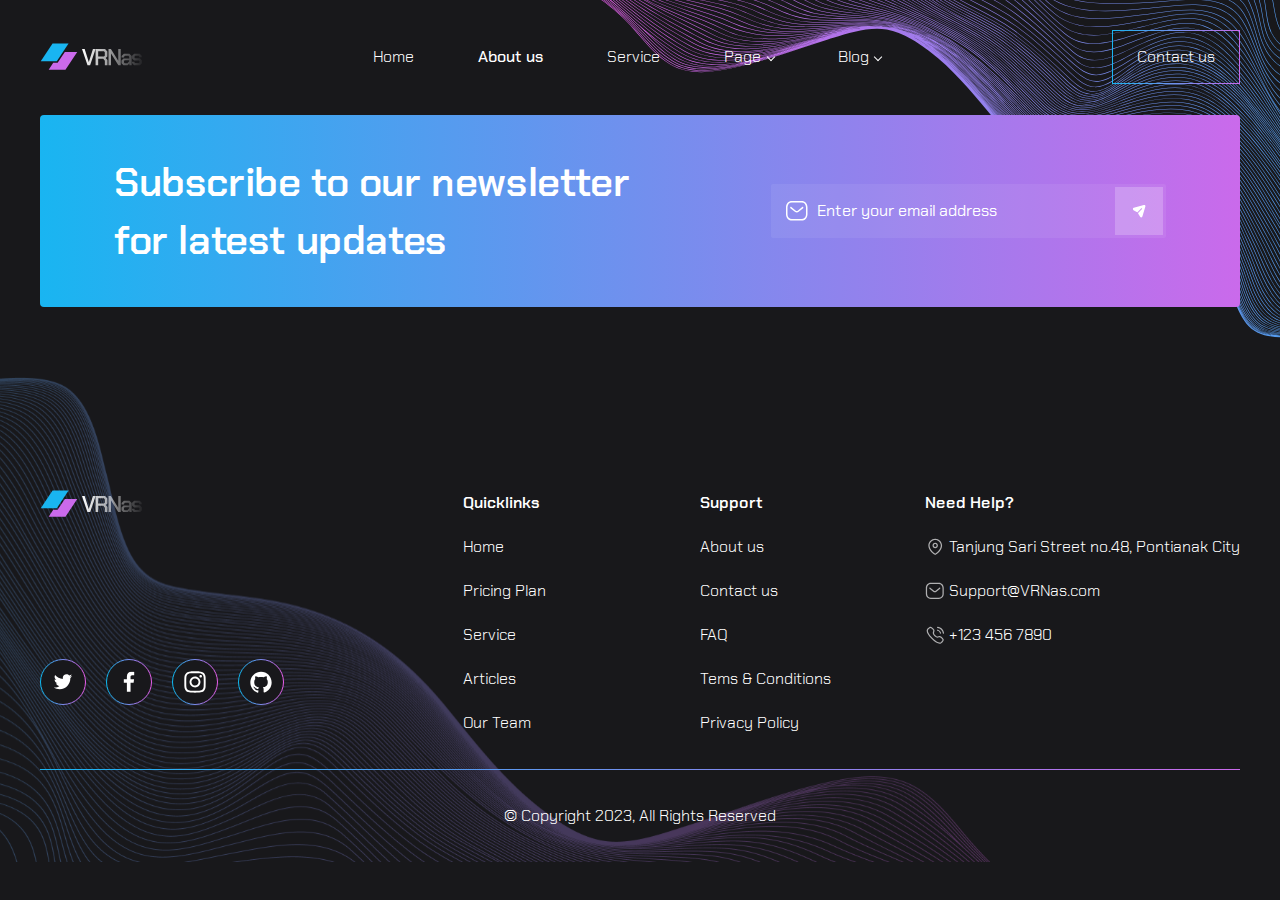
==== about.html @ c892d9ae "first commit" ====
<!DOCTYPE html>
<html>
<head>
    <meta charset="UTF-8">
    <meta name="viewport" content="width=device-width, initial-scale=1.0, maximum-scale=1.0, user-scalable=0">
    <meta name="robots" content="none">
    <meta name="Author" content="somePers">
    <link rel="stylesheet" href="css/about.css">
    <title>About us</title>
</head>
<body>
    <div class="_wrapper">
        <header class="header">
            <div class="header__corner-decor">
                <img src="img/decorations/corner_header.svg" alt="decor">
            </div>
            <div class="_container">
                <a class="header__logo logo" href="index.html">
                    <div class="logo__icon">
                        <svg width="38" height="30" viewBox="0 0 38 30" fill="none" xmlns="http://www.w3.org/2000/svg">
                            <path d="M12.5394 1.53809H28.5614L16.782 19.2095H0.76001L12.5394 1.53809Z" fill="#19B5F1" />
                            <path d="M13.241 20.8474L8.67859 27.692H25.4606L37.24 10.0205H24.8538L17.6369 20.8474H13.241Z" fill="#CA6AEB" />
                        </svg>
                    </div>
                    <div class="logo__title">
                        <svg width="59" height="16" viewBox="0 0 59 16" fill="none" xmlns="http://www.w3.org/2000/svg">
                            <path d="M0 0H2.62375L6.66869 12.8457H6.71242L10.7574 0H13.3811L7.9587 16H5.42241L0 0Z" fill="url(#paint0_linear_21_12729)" />
                            <path d="M25.0044 10.8343V16H22.4681V11.4743L20.8938 9.66857H15.9087V16H13.3724V0H22.6867L24.9169 2.35429V7.26857L23.3208 8.93714L25.0044 10.8343ZM15.9087 7.47429H21.5498L22.4243 6.56V3.15429L21.5498 2.24H15.9087V7.47429Z" fill="url(#paint1_linear_21_12729)" />
                            <path d="M26.0974 0H28.4151L35.6304 11.6343H35.6741V0H38.1011V16H35.7834L28.5681 4.38857H28.5244V16H26.0974V0Z" fill="url(#paint2_linear_21_12729)" />
                            <path d="M38.8762 13.9657V11.2686L40.8222 9.25714H46.4414V7.56571L45.6324 6.72H42.1996L41.3906 7.56571V8.29714H38.9637V6.97143L41.1939 4.61714H46.6381L48.8683 6.97143V16H46.6163V14.24L44.8671 16H40.8222L38.8762 13.9657ZM44.6266 13.9657L46.4414 12.1371V11.1771H42.0029L41.3032 11.8857V13.28L41.9591 13.9657H44.6266Z" fill="url(#paint3_linear_21_12729)" />
                            <path d="M49.2047 13.8743V12.48H51.6316V13.2114L52.2438 13.8743H55.9608L56.573 13.2114V11.9771L55.939 11.3143H51.2381L49.2921 9.25714V6.69714L51.2818 4.61714H56.7698L58.7813 6.74286V8.13714H56.3544V7.40571L55.7422 6.74286H52.3313L51.7191 7.40571V8.54857L52.3532 9.21143H57.0322L59 11.2914V13.92L57.0103 16H51.2162L49.2047 13.8743Z" fill="url(#paint4_linear_21_12729)" />
                            <defs>
                              <linearGradient id="paint0_linear_21_12729" x1="-6.82717e-07" y1="6.50001" x2="62" y2="13.5" gradientUnits="userSpaceOnUse">
                                <stop stop-color="white" />
                                <stop offset="1" stop-color="white" stop-opacity="0" />
                              </linearGradient>
                              <linearGradient id="paint1_linear_21_12729" x1="-6.82717e-07" y1="6.50001" x2="62" y2="13.5" gradientUnits="userSpaceOnUse">
                                <stop stop-color="white" />
                                <stop offset="1" stop-color="white" stop-opacity="0" />
                              </linearGradient>
                              <linearGradient id="paint2_linear_21_12729" x1="-6.82717e-07" y1="6.50001" x2="62" y2="13.5" gradientUnits="userSpaceOnUse">
                                <stop stop-color="white" />
                                <stop offset="1" stop-color="white" stop-opacity="0" />
                              </linearGradient>
                              <linearGradient id="paint3_linear_21_12729" x1="-6.82717e-07" y1="6.50001" x2="62" y2="13.5" gradientUnits="userSpaceOnUse">
                                <stop stop-color="white" />
                                <stop offset="1" stop-color="white" stop-opacity="0" />
                              </linearGradient>
                              <linearGradient id="paint4_linear_21_12729" x1="-6.82717e-07" y1="6.50001" x2="62" y2="13.5" gradientUnits="userSpaceOnUse">
                                <stop stop-color="white" />
                                <stop offset="1" stop-color="white" stop-opacity="0" />
                              </linearGradient>
                            </defs>
                        </svg>
                    </div>
                </a>
                <nav class="header__menu" data-menu="main">
                    <a class="header__menu-close" href="#" data-close-menu="main"></a>
                    <ul class="header__list">
                        <li class="header__menu-item"><a href="./index.html">Home</a></li>
                        <li class="header__menu-item _selected"><a href="./about.html">About us</a></li>
                        <li class="header__menu-item"><a href="./service.html">Service</a></li>
                        <li class="header__menu-item _has-list">
                            <a href="##" data-open-context="page">Page</a>
                            <ul class="header__second-list" data-context="page">
                                <a class="header__second-close" href="##" data-close-context="page"></a>
                                <li class="header__menu-item"><a href="./pricing_plan.html">Pricing Plan</a></li>
                                <li class="header__menu-item"><a href="./tems_&_conditions.html">Tems & Conditions</a></li>
                                <li class="header__menu-item"><a href="./privacy_policy.html">Privacy Policy</a></li>
                                <li class="header__menu-item"><a href="./faq.html">FAQ</a></li>
                            </ul>
                        </li>
                        <li class="header__menu-item _has-list">
                            <a href="#" data-open-context="blog">Blog</a>
                            <ul class="header__second-list" data-context="blog">
                                <a class="header__second-close" href="#" data-close-context="blog"></a>
                                <li class="header__menu-item"><a href="./articles.html">Articles</a></li>
                                <li class="header__menu-item"><a href="./team.html">Our Team</a></li>
                            </ul>
                        </li>
                        <li class="header__menu-item _contacts"><a href="./contacts.html">Contact us</a></li>
                    </ul>
                </nav>
                <a href="#" class="header__contact-us">Contact us</a>
                <a class="header__burger" href="#" data-open-menu="main">
                    <svg width="16" height="16" viewBox="0 0 16 16" fill="none" xmlns="http://www.w3.org/2000/svg">
                        <path d="M2.66667 4H13.3333V5.33333H2.66667V4ZM5.33333 7.33333H13.3333V8.66667H5.33333V7.33333ZM8.66667 10.6667H13.3333V12H8.66667V10.6667Z" fill="white" />
                    </svg>
                </a>
            </div>
        </header>
        <main class="page">

        </main>
        <footer class="footer">
            <div class="footer__corner-decor">
                <img src="img/decorations/corner_footer.svg" alt="decor">
            </div>
            <div class="_container">
                <article class="footer__banner">
                    <h2 class="footer__banner-title">Subscribe to our newsletter for latest updates</h2>
                    <form action="#" class="footer__banner-subscribing" name="subscribing">
                        <div class="footer__input-wrapper">
                            <div class="footer__input-icon">
                                <svg width="24" height="24" viewBox="0 0 24 24" fill="none" xmlns="http://www.w3.org/2000/svg">
                                    <path fill-rule="evenodd" clip-rule="evenodd" d="M16.6589 2C19.9889 2 22.4999 4.717 22.4999 8.32V15.188C22.4999 17.032 21.8479 18.698 20.6629 19.88C19.5999 20.939 18.2209 21.5 16.6749 21.5H6.82188C5.27888 21.5 3.90088 20.94 2.83688 19.88C1.65188 18.698 0.999878 17.032 0.999878 15.188V8.32C0.999878 4.717 3.51088 2 6.84088 2H16.6589ZM16.6589 3.5H6.84088C4.32588 3.5 2.49988 5.527 2.49988 8.32V15.188C2.49988 16.631 2.99588 17.92 3.89588 18.817C4.67188 19.592 5.68488 20 6.82488 20H16.6589C16.6609 19.998 16.6689 20 16.6749 20C17.8159 20 18.8279 19.592 19.6039 18.817C20.5049 17.92 20.9999 16.631 20.9999 15.188V8.32C20.9999 5.527 19.1739 3.5 16.6589 3.5ZM18.2349 8.1288C18.4959 8.4498 18.4469 8.9218 18.1259 9.1838L13.6819 12.7958C13.1199 13.2418 12.4479 13.4648 11.7769 13.4648C11.1079 13.4648 10.4409 13.2438 9.88288 12.8018L5.39788 9.1858C5.07488 8.9258 5.02488 8.4528 5.28388 8.1308C5.54488 7.8098 6.01688 7.7588 6.33888 8.0178L10.8199 11.6298C11.3829 12.0758 12.1759 12.0758 12.7429 11.6258L17.1789 8.0198C17.5009 7.7568 17.9729 7.8068 18.2349 8.1288Z" fill="white" />
                                </svg>
                            </div>
                            <input type="email" class="footer__input" placeholder="Enter your email address" name="email">
                        </div>
                        <button class="footer__button-submit">
                            <div class="footer__button-icon">
                                <svg width="17" height="17" viewBox="0 0 17 17" fill="none" xmlns="http://www.w3.org/2000/svg">
                                    <path d="M14.9569 2.38799C14.6234 2.04573 14.1299 1.91822 13.6697 2.05244L2.93866 5.17302C2.45313 5.3079 2.10899 5.69512 2.01629 6.18703C1.92158 6.68767 2.25238 7.32319 2.68456 7.58894L6.03993 9.65121C6.38407 9.8626 6.82826 9.80958 7.11304 9.52236L10.9553 5.6562C11.1487 5.45487 11.4688 5.45487 11.6622 5.6562C11.8556 5.85082 11.8556 6.16623 11.6622 6.36756L7.81333 10.2344C7.52788 10.5209 7.47452 10.9672 7.68461 11.3135L9.73478 14.7025C9.97488 15.1052 10.3884 15.3333 10.8419 15.3333C10.8953 15.3333 10.9553 15.3333 11.0086 15.3266C11.5288 15.2595 11.9423 14.9038 12.0957 14.4005L15.277 3.68319C15.4171 3.22685 15.2904 2.73024 14.9569 2.38799Z" fill="white" />
                                </svg>
                            </div>
                        </button>
                    </form>
                </article>
                <div class="footer__base">
                    <nav class="footer__menu">
                        <div class="footer__header">
                            <a class="footer__logo logo" href="index.html">
                                <div class="logo__icon">
                                    <svg width="38" height="30" viewBox="0 0 38 30" fill="none" xmlns="http://www.w3.org/2000/svg">
                                        <path d="M12.5394 1.53809H28.5614L16.782 19.2095H0.76001L12.5394 1.53809Z" fill="#19B5F1" />
                                        <path d="M13.241 20.8474L8.67859 27.692H25.4606L37.24 10.0205H24.8538L17.6369 20.8474H13.241Z" fill="#CA6AEB" />
                                    </svg>
                                </div>
                                <div class="logo__title">
                                    <svg width="59" height="16" viewBox="0 0 59 16" fill="none" xmlns="http://www.w3.org/2000/svg">
                                        <path d="M0 0H2.62375L6.66869 12.8457H6.71242L10.7574 0H13.3811L7.9587 16H5.42241L0 0Z" fill="url(#paint0_linear_21_12729)" />
                                        <path d="M25.0044 10.8343V16H22.4681V11.4743L20.8938 9.66857H15.9087V16H13.3724V0H22.6867L24.9169 2.35429V7.26857L23.3208 8.93714L25.0044 10.8343ZM15.9087 7.47429H21.5498L22.4243 6.56V3.15429L21.5498 2.24H15.9087V7.47429Z" fill="url(#paint1_linear_21_12729)" />
                                        <path d="M26.0974 0H28.4151L35.6304 11.6343H35.6741V0H38.1011V16H35.7834L28.5681 4.38857H28.5244V16H26.0974V0Z" fill="url(#paint2_linear_21_12729)" />
                                        <path d="M38.8762 13.9657V11.2686L40.8222 9.25714H46.4414V7.56571L45.6324 6.72H42.1996L41.3906 7.56571V8.29714H38.9637V6.97143L41.1939 4.61714H46.6381L48.8683 6.97143V16H46.6163V14.24L44.8671 16H40.8222L38.8762 13.9657ZM44.6266 13.9657L46.4414 12.1371V11.1771H42.0029L41.3032 11.8857V13.28L41.9591 13.9657H44.6266Z" fill="url(#paint3_linear_21_12729)" />
                                        <path d="M49.2047 13.8743V12.48H51.6316V13.2114L52.2438 13.8743H55.9608L56.573 13.2114V11.9771L55.939 11.3143H51.2381L49.2921 9.25714V6.69714L51.2818 4.61714H56.7698L58.7813 6.74286V8.13714H56.3544V7.40571L55.7422 6.74286H52.3313L51.7191 7.40571V8.54857L52.3532 9.21143H57.0322L59 11.2914V13.92L57.0103 16H51.2162L49.2047 13.8743Z" fill="url(#paint4_linear_21_12729)" />
                                        <defs>
                                        <linearGradient id="paint0_linear_21_12729" x1="-6.82717e-07" y1="6.50001" x2="62" y2="13.5" gradientUnits="userSpaceOnUse">
                                            <stop stop-color="white" />
                                            <stop offset="1" stop-color="white" stop-opacity="0" />
                                        </linearGradient>
                                        <linearGradient id="paint1_linear_21_12729" x1="-6.82717e-07" y1="6.50001" x2="62" y2="13.5" gradientUnits="userSpaceOnUse">
                                            <stop stop-color="white" />
                                            <stop offset="1" stop-color="white" stop-opacity="0" />
                                        </linearGradient>
                                        <linearGradient id="paint2_linear_21_12729" x1="-6.82717e-07" y1="6.50001" x2="62" y2="13.5" gradientUnits="userSpaceOnUse">
                                            <stop stop-color="white" />
                                            <stop offset="1" stop-color="white" stop-opacity="0" />
                                        </linearGradient>
                                        <linearGradient id="paint3_linear_21_12729" x1="-6.82717e-07" y1="6.50001" x2="62" y2="13.5" gradientUnits="userSpaceOnUse">
                                            <stop stop-color="white" />
                                            <stop offset="1" stop-color="white" stop-opacity="0" />
                                        </linearGradient>
                                        <linearGradient id="paint4_linear_21_12729" x1="-6.82717e-07" y1="6.50001" x2="62" y2="13.5" gradientUnits="userSpaceOnUse">
                                            <stop stop-color="white" />
                                            <stop offset="1" stop-color="white" stop-opacity="0" />
                                        </linearGradient>
                                        </defs>
                                    </svg>
                                </div>
                            </a>
                            <ul class="footer__social-links">
                                <li class="footer__link"><a href="#">
                                    <span class="footer__link-border">
                                        <svg width="46" height="46" viewBox="0 0 46 46" fill="none" xmlns="http://www.w3.org/2000/svg">
                                            <circle cx="23" cy="23" r="22.5" fill="#18181B" stroke="url(#paint0_linear_52_1553)" />
                                            <defs>
                                              <linearGradient id="paint0_linear_52_1553" x1="0" y1="23" x2="46" y2="23" gradientUnits="userSpaceOnUse">
                                                <stop stop-color="#0CBAF1" />
                                                <stop offset="1" stop-color="#E95CE9" />
                                              </linearGradient>
                                            </defs>
                                        </svg>
                                    </span>
                                    <span class="footer__link-icon">
                                        <svg width="20" height="16" viewBox="0 0 20 16" fill="none" xmlns="http://www.w3.org/2000/svg">
                                            <path d="M19.2009 2.04325C18.5125 2.3492 17.7859 2.54042 17.021 2.65515C17.7859 2.19623 18.3978 1.46959 18.6655 0.589974C17.9389 1.01066 17.1357 1.31661 16.2561 1.50783C15.5677 0.781195 14.5734 0.322266 13.5025 0.322266C11.4374 0.322266 9.75462 2.00501 9.75462 4.07019C9.75462 4.37614 9.79287 4.64385 9.86935 4.91156C6.77158 4.75858 3.97976 3.26706 2.1058 0.972415C1.79985 1.54608 1.60863 2.15798 1.60863 2.84638C1.60863 4.14667 2.25878 5.294 3.29137 5.98239C2.67947 5.94415 2.1058 5.79117 1.57039 5.52346V5.56171C1.57039 7.39742 2.87069 8.92719 4.59167 9.27138C4.28572 9.34787 3.94152 9.38611 3.59732 9.38611C3.36786 9.38611 3.10015 9.34787 2.87069 9.30963C3.36786 10.8011 4.74465 11.9102 6.38914 11.9102C5.08884 12.9046 3.48259 13.5165 1.72336 13.5165C1.41741 13.5165 1.11146 13.5165 0.84375 13.4782C2.52649 14.5491 4.47694 15.161 6.61861 15.161C13.5408 15.161 17.327 9.42436 17.327 4.45263C17.327 4.29965 17.327 4.10843 17.327 3.95545C18.0536 3.45828 18.7037 2.80813 19.2009 2.04325Z" fill="white" />
                                        </svg>
                                    </span>
                                </a></li>
                                <li class="footer__link"><a href="#">
                                    <span class="footer__link-border">
                                        <svg width="46" height="46" viewBox="0 0 46 46" fill="none" xmlns="http://www.w3.org/2000/svg">
                                            <circle cx="23" cy="23" r="22.5" fill="#18181B" stroke="url(#paint0_linear_52_1553)" />
                                            <defs>
                                              <linearGradient id="paint0_linear_52_1553" x1="0" y1="23" x2="46" y2="23" gradientUnits="userSpaceOnUse">
                                                <stop stop-color="#0CBAF1" />
                                                <stop offset="1" stop-color="#E95CE9" />
                                              </linearGradient>
                                            </defs>
                                        </svg>
                                    </span>
                                    <span class="footer__link-icon">
                                        <svg width="12" height="21" viewBox="0 0 12 21" fill="none" xmlns="http://www.w3.org/2000/svg">
                                            <path d="M3.88281 20.3571V11.2334H0.8125V7.67773H3.88281V5.05552C3.88281 2.01247 5.7414 0.355469 8.45602 0.355469C9.75634 0.355469 10.8739 0.452281 11.1996 0.495553V3.67572L9.31687 3.67658C7.84051 3.67658 7.55465 4.37812 7.55465 5.40759V7.67773H11.0756L10.6172 11.2334H7.55464V20.3571H3.88281Z" fill="white" />
                                        </svg>
                                    </span>
                                </a></li>
                                <li class="footer__link"><a href="#">
                                    <span class="footer__link-border">
                                        <svg width="46" height="46" viewBox="0 0 46 46" fill="none" xmlns="http://www.w3.org/2000/svg">
                                            <circle cx="23" cy="23" r="22.5" fill="#18181B" stroke="url(#paint0_linear_52_1553)" />
                                            <defs>
                                              <linearGradient id="paint0_linear_52_1553" x1="0" y1="23" x2="46" y2="23" gradientUnits="userSpaceOnUse">
                                                <stop stop-color="#0CBAF1" />
                                                <stop offset="1" stop-color="#E95CE9" />
                                              </linearGradient>
                                            </defs>
                                        </svg>
                                    </span>
                                    <span class="footer__link-icon">
                                        <svg width="24" height="24" viewBox="0 0 24 24" fill="none" xmlns="http://www.w3.org/2000/svg">
                                            <path d="M11.9962 2.87644C14.9677 2.87644 15.3196 2.88757 16.4934 2.94109C17.1992 2.94973 17.8983 3.07933 18.5602 3.32425C19.0403 3.50939 19.4762 3.79299 19.8401 4.15681C20.2039 4.52062 20.4875 4.95659 20.6726 5.43665C20.9175 6.09862 21.0471 6.79769 21.0558 7.50347C21.1088 8.67731 21.1204 9.0292 21.1204 12.0007C21.1204 14.9721 21.1093 15.324 21.0558 16.4978C21.0471 17.2036 20.9175 17.9027 20.6726 18.5647C20.4875 19.0447 20.2039 19.4807 19.8401 19.8445C19.4762 20.2083 19.0403 20.4919 18.5602 20.6771C17.8983 20.922 17.1992 21.0516 16.4934 21.0602C15.3201 21.1132 14.9682 21.1249 11.9962 21.1249C9.02424 21.1249 8.67235 21.1137 7.49903 21.0602C6.79325 21.0516 6.09418 20.922 5.43221 20.6771C4.95216 20.4919 4.51619 20.2083 4.15237 19.8445C3.78855 19.4807 3.50495 19.0447 3.31981 18.5647C3.07489 17.9027 2.94529 17.2036 2.93666 16.4978C2.88366 15.324 2.872 14.9721 2.872 12.0007C2.872 9.0292 2.88313 8.67731 2.93666 7.50347C2.94529 6.79769 3.07489 6.09862 3.31981 5.43665C3.50495 4.95659 3.78855 4.52062 4.15237 4.15681C4.51619 3.79299 4.95216 3.50939 5.43221 3.32425C6.09418 3.07933 6.79325 2.94973 7.49903 2.94109C8.67288 2.8881 9.02477 2.87644 11.9962 2.87644ZM11.9962 0.871094C8.97548 0.871094 8.59497 0.883813 7.40788 0.937868C6.48419 0.95624 5.57031 1.13113 4.70511 1.4551C3.96291 1.73474 3.29066 2.17296 2.73527 2.73918C2.16854 3.29477 1.72995 3.9674 1.45014 4.71008C1.12617 5.57528 0.951274 6.48916 0.932902 7.41284C0.879906 8.59888 0.867188 8.97939 0.867188 12.0001C0.867188 15.0209 0.879906 15.4014 0.933962 16.5885C0.952334 17.5121 1.12723 18.426 1.4512 19.2912C1.7307 20.0338 2.16892 20.7064 2.73527 21.2621C3.29097 21.8285 3.96359 22.2667 4.70617 22.5462C5.57137 22.8702 6.48525 23.0451 7.40894 23.0634C8.59603 23.1164 8.97495 23.1302 11.9973 23.1302C15.0196 23.1302 15.3985 23.1175 16.5856 23.0634C17.5093 23.0451 18.4232 22.8702 19.2884 22.5462C20.0274 22.2597 20.6986 21.8222 21.2589 21.2615C21.8192 20.7008 22.2563 20.0294 22.5423 19.2902C22.8663 18.425 23.0412 17.5111 23.0595 16.5874C23.1125 15.4014 23.1252 15.0209 23.1252 12.0001C23.1252 8.97939 23.1125 8.59888 23.0585 7.41178C23.0401 6.4881 22.8652 5.57422 22.5412 4.70902C22.2617 3.96644 21.8235 3.29382 21.2572 2.73812C20.7015 2.17177 20.0288 1.73354 19.2863 1.45404C18.4211 1.13007 17.5072 0.95518 16.5835 0.936808C15.3975 0.883813 15.017 0.871094 11.9962 0.871094Z" fill="white" />
                                            <path d="M12.0002 6.28516C10.8699 6.28516 9.76491 6.62034 8.82508 7.24831C7.88525 7.87629 7.15275 8.76885 6.72019 9.81313C6.28763 10.8574 6.17446 12.0065 6.39497 13.1151C6.61549 14.2237 7.15979 15.242 7.95905 16.0413C8.75831 16.8406 9.77663 17.3849 10.8852 17.6054C11.9938 17.8259 13.1429 17.7127 14.1872 17.2802C15.2315 16.8476 16.1241 16.1151 16.752 15.1753C17.38 14.2354 17.7152 13.1305 17.7152 12.0002C17.7152 10.4845 17.1131 9.03082 16.0413 7.95905C14.9695 6.88727 13.5159 6.28516 12.0002 6.28516ZM12.0002 15.7099C11.2665 15.7099 10.5492 15.4923 9.93919 15.0847C9.32914 14.677 8.85366 14.0977 8.57289 13.4198C8.29211 12.742 8.21865 11.9961 8.36178 11.2765C8.50492 10.5568 8.85824 9.89585 9.37704 9.37704C9.89585 8.85823 10.5569 8.50492 11.2765 8.36178C11.9961 8.21864 12.742 8.29211 13.4198 8.57288C14.0977 8.85366 14.677 9.32914 15.0847 9.93919C15.4923 10.5492 15.7099 11.2665 15.7099 12.0002C15.7099 12.984 15.319 13.9276 14.6233 14.6233C13.9276 15.319 12.984 15.7099 12.0002 15.7099Z" fill="white" />
                                            <path d="M17.937 7.39558C18.6746 7.39558 19.2725 6.79766 19.2725 6.06009C19.2725 5.32253 18.6746 4.72461 17.937 4.72461C17.1995 4.72461 16.6016 5.32253 16.6016 6.06009C16.6016 6.79766 17.1995 7.39558 17.937 7.39558Z" fill="white" />
                                        </svg>
                                    </span>
                                </a></li>
                                <li class="footer__link"><a href="#">
                                    <span class="footer__link-border">
                                        <svg width="46" height="46" viewBox="0 0 46 46" fill="none" xmlns="http://www.w3.org/2000/svg">
                                            <circle cx="23" cy="23" r="22.5" fill="#18181B" stroke="url(#paint0_linear_52_1553)" />
                                            <defs>
                                              <linearGradient id="paint0_linear_52_1553" x1="0" y1="23" x2="46" y2="23" gradientUnits="userSpaceOnUse">
                                                <stop stop-color="#0CBAF1" />
                                                <stop offset="1" stop-color="#E95CE9" />
                                              </linearGradient>
                                            </defs>
                                        </svg>
                                    </span>
                                    <span class="footer__link-icon">
                                        <svg width="22" height="22" viewBox="0 0 22 22" fill="none" xmlns="http://www.w3.org/2000/svg">
                                            <path fill-rule="evenodd" clip-rule="evenodd" d="M11.001 0.871094C5.10161 0.871094 0.355469 5.61723 0.355469 11.5166C0.355469 16.2184 3.41606 20.2105 7.62992 21.6299C8.1622 21.7186 8.33962 21.4081 8.33962 21.0976C8.33962 20.8315 8.33962 20.1661 8.33962 19.279C5.36774 19.9444 4.74675 17.8596 4.74675 17.8596C4.25883 16.6176 3.54913 16.3071 3.54913 16.3071C2.57329 15.6418 3.63784 15.6418 3.63784 15.6418C4.7024 15.7305 5.27903 16.7507 5.27903 16.7507C6.21052 18.3919 7.76299 17.904 8.38398 17.6378C8.47269 16.9281 8.73883 16.4846 9.04933 16.2184C6.69844 15.9523 4.21448 15.0208 4.21448 10.94C4.21448 9.78673 4.61368 8.81089 5.32339 8.10119C5.23467 7.83505 4.83547 6.7705 5.4121 5.26238C5.4121 5.26238 6.29923 4.99624 8.33962 6.37129C9.1824 6.14951 10.1139 6.01644 11.001 6.01644C11.8881 6.01644 12.8196 6.14951 13.6624 6.37129C15.7028 4.99624 16.5899 5.26238 16.5899 5.26238C17.1665 6.72614 16.8117 7.7907 16.6786 8.10119C17.344 8.85525 17.7875 9.78673 17.7875 10.94C17.7875 15.0208 15.3036 15.9079 12.9083 16.1741C13.3075 16.4846 13.618 17.1499 13.618 18.1257C13.618 19.5451 13.618 20.6984 13.618 21.0533C13.618 21.3194 13.7955 21.6743 14.3721 21.5855C18.586 20.2105 21.6465 16.2184 21.6465 11.5166C21.6465 5.61723 16.9004 0.871094 11.001 0.871094Z" fill="white" />
                                        </svg>
                                    </span>
                                </a></li>
                            </ul>
                        </div>
                        <div class="footer__menu-column">
                            <p class="footer__menu-name">Quicklinks</p>
                            <ul class="footer__menu-list">
                                <li class="footer__menu-item"><a href="./index.html">Home</a></li>
                                <li class="footer__menu-item"><a href="./pricing_plan.html">Pricing Plan</a></li>
                                <li class="footer__menu-item"><a href="./service.html">Service</a></li>
                                <li class="footer__menu-item"><a href="./articles.html">Articles</a></li>
                                <li class="footer__menu-item"><a href="./team.html">Our Team</a></li>
                            </ul>
                        </div>
                        <div class="footer__menu-column">
                            <p class="footer__menu-name">Support</p>
                            <ul class="footer__menu-list">
                                <li class="footer__menu-item"><a href="./about.html">About us</a></li>
                                <li class="footer__menu-item"><a href="./contacts.html">Contact us</a></li>
                                <li class="footer__menu-item"><a href="./faq.html">FAQ</a></li>
                                <li class="footer__menu-item"><a href="./tems_&_conditions.html">Tems & Conditions</a></li>
                                <li class="footer__menu-item"><a href="./privacy_policy.html">Privacy Policy</a></li>
                            </ul>
                        </div>
                        <div class="footer__menu-column">
                            <p class="footer__menu-name">Need Help?</p>
                            <ul class="footer__menu-list">
                                <li class="footer__menu-item">
                                    <span class="footer__item-icon">
                                        <svg width="20" height="20" viewBox="0 0 20 20" fill="none" xmlns="http://www.w3.org/2000/svg">
                                            <path fill-rule="evenodd" clip-rule="evenodd" d="M10.2079 1.66602C13.9988 1.66602 17.0829 4.77352 17.0829 8.59352C17.0829 13.2893 11.7029 17.916 10.2079 17.916C8.71295 17.916 3.33295 13.2893 3.33295 8.59352C3.33295 4.77352 6.41711 1.66602 10.2079 1.66602ZM10.2079 2.91602C7.10628 2.91602 4.58295 5.46352 4.58295 8.59352C4.58295 12.576 9.26961 16.456 10.2079 16.6627C11.1463 16.4552 15.8329 12.5752 15.8329 8.59352C15.8329 5.46352 13.3096 2.91602 10.2079 2.91602ZM10.2088 5.83268C11.7021 5.83268 12.9171 7.04768 12.9171 8.54185C12.9171 10.0352 11.7021 11.2493 10.2088 11.2493C8.71545 11.2493 7.50045 10.0352 7.50045 8.54185C7.50045 7.04768 8.71545 5.83268 10.2088 5.83268ZM10.2088 7.08268C9.40461 7.08268 8.75045 7.73685 8.75045 8.54185C8.75045 9.34602 9.40461 9.99935 10.2088 9.99935C11.0129 9.99935 11.6671 9.34602 11.6671 8.54185C11.6671 7.73685 11.0129 7.08268 10.2088 7.08268Z" fill="#B0B0B2" />
                                        </svg>
                                    </span>
                                    <a href="#">Tanjung Sari Street no.48, Pontianak City</a>
                                </li>
                                <li class="footer__menu-item">
                                    <span class="footer__item-icon">
                                        <svg width="20" height="20" viewBox="0 0 20 20" fill="none" xmlns="http://www.w3.org/2000/svg">
                                            <path fill-rule="evenodd" clip-rule="evenodd" d="M13.8824 1.66602C16.6574 1.66602 18.7499 3.93018 18.7499 6.93268V12.656C18.7499 14.1927 18.2066 15.581 17.2191 16.566C16.3333 17.4485 15.1841 17.916 13.8958 17.916H5.68492C4.39909 17.916 3.25075 17.4493 2.36409 16.566C1.37659 15.581 0.833252 14.1927 0.833252 12.656V6.93268C0.833252 3.93018 2.92575 1.66602 5.70075 1.66602H13.8824ZM13.8824 2.91602H5.70075C3.60492 2.91602 2.08325 4.60518 2.08325 6.93268V12.656C2.08325 13.8585 2.49659 14.9327 3.24659 15.6802C3.89325 16.326 4.73742 16.666 5.68742 16.666H13.8824C13.8841 16.6643 13.8908 16.666 13.8958 16.666C14.8466 16.666 15.6899 16.326 16.3366 15.6802C17.0874 14.9327 17.4999 13.8585 17.4999 12.656V6.93268C17.4999 4.60518 15.9783 2.91602 13.8824 2.91602ZM15.1958 6.77335C15.4133 7.04085 15.3724 7.43418 15.1049 7.65252L11.4016 10.6625C10.9333 11.0342 10.3733 11.22 9.81409 11.22C9.25659 11.22 8.70075 11.0358 8.23575 10.6675L4.49825 7.65418C4.22909 7.43752 4.18742 7.04335 4.40325 6.77502C4.62075 6.50752 5.01409 6.46502 5.28242 6.68085L9.01658 9.69085C9.48575 10.0625 10.1466 10.0625 10.6191 9.68752L14.3158 6.68252C14.5841 6.46335 14.9774 6.50502 15.1958 6.77335Z" fill="#B0B0B2" />
                                        </svg>
                                    </span>
                                    <a href="#">Support@VRNas.com</a>
                                </li>
                                <li class="footer__menu-item">
                                    <span class="footer__item-icon">
                                        <svg width="20" height="20" viewBox="0 0 20 20" fill="none" xmlns="http://www.w3.org/2000/svg">
                                            <path fill-rule="evenodd" clip-rule="evenodd" d="M5.5479 1.66647C6.47874 1.67897 7.14207 2.37647 7.98124 3.25897C8.18874 3.47647 8.4129 3.71397 8.66374 3.96397C9.87957 5.18063 9.53374 6.17313 9.25457 6.9698C8.95124 7.83897 8.68874 8.58897 10.2604 10.1606C11.8321 11.7323 12.5812 11.4698 13.4496 11.164C14.2471 10.8856 15.2371 10.5373 16.4554 11.754C16.7029 12.0015 16.9362 12.2231 17.1529 12.429C18.0387 13.2723 18.7387 13.9381 18.7505 14.8715C18.7596 15.6665 18.2762 16.4781 17.0829 17.6715L16.5546 17.3131L17.0021 17.749C16.7379 18.0198 16.0354 18.7415 14.6596 18.7498H14.6346C12.5579 18.7498 9.8504 17.0965 6.58707 13.834C3.3104 10.5581 1.65457 7.8423 1.667 5.76147C1.67457 4.38647 2.3954 3.6823 2.66624 3.41813L2.68935 3.39289L2.7454 3.33647C3.94124 2.14063 4.7629 1.64897 5.5479 1.66647ZM5.53207 2.91647H5.5254C5.15119 2.91647 4.58288 3.29147 3.79026 4.06138L3.6311 4.21768L3.6329 4.2173C3.6329 4.2173 3.6193 4.2329 3.59612 4.25654L3.5404 4.3123C3.33874 4.50813 2.92124 4.91563 2.91703 5.76813C2.9104 6.96063 3.69457 9.1748 7.4704 12.9498C11.2279 16.7065 13.4387 17.4998 14.6346 17.4998H14.6521C15.5046 17.4948 15.9112 17.0773 16.1071 16.8765C16.1662 16.8156 16.2146 16.7698 16.2487 16.7423C17.0796 15.9065 17.5046 15.2856 17.5004 14.8865C17.4954 14.4798 16.9896 13.9998 16.2904 13.334C16.0679 13.1231 15.8262 12.8923 15.5712 12.6373C14.9096 11.9781 14.5837 12.0906 13.8629 12.344C12.8671 12.6931 11.5029 13.1715 9.37707 11.044C7.2504 8.91813 7.72707 7.55397 8.07457 6.5573C8.32624 5.8373 8.44124 5.5098 7.7804 4.84813C7.52207 4.5898 7.28957 4.3448 7.0754 4.1198C6.41374 3.4248 5.93624 2.9223 5.53207 2.91647ZM12.7055 4.63105C14.4397 4.96772 15.7788 6.30605 16.1163 8.04105C16.1822 8.38105 15.9613 8.70855 15.623 8.77438C15.5822 8.78188 15.5422 8.78605 15.5022 8.78605C15.2088 8.78605 14.948 8.57938 14.8897 8.28105C14.6497 7.04772 13.6988 6.09688 12.4672 5.85772C12.128 5.79188 11.9072 5.46438 11.973 5.12522C12.0388 4.78605 12.3722 4.56438 12.7055 4.63105ZM12.6556 1.67122C16.0539 2.04872 18.6931 4.68455 19.0739 8.08205C19.1122 8.42538 18.8656 8.73455 18.5231 8.77288C18.4997 8.77538 18.4756 8.77705 18.4522 8.77705C18.1381 8.77705 17.8681 8.54122 17.8322 8.22205C17.5164 5.40872 15.3314 3.22538 12.5172 2.91288C12.1747 2.87455 11.9272 2.56622 11.9656 2.22288C12.0031 1.88038 12.3089 1.62788 12.6556 1.67122Z" fill="#B0B0B2" />
                                        </svg>
                                    </span>
                                    <a href="#">+123 456 7890</a>
                                </li>
                            </ul>
                        </div>
                    </nav>
                    <p class="footer__copyright">© Copyright 2023, All Rights Reserved</p>
                </div>
            </div>
        </footer>
    </div>

    <script type="module" src="js/about.js"></script>
</body>
</html>
---- css/about.css ----
@import url("https://fonts.googleapis.com/css2?family=Chakra+Petch:ital,wght@0,300;0,400;0,500;0,600;0,700;1,300;1,400;1,500;1,600;1,700&display=swap");
* {
  padding: 0px;
  margin: 0px;
  border: none;
}

*,
*::before,
*::after {
  -webkit-box-sizing: border-box;
          box-sizing: border-box;
}

*::before,
*::after {
  display: inline-block;
}

/* Links */
a, a:link, a:visited, a:hover {
  text-decoration: none;
}

a {
  display: inline-block;
}

/* Common */
aside, nav, footer, header, section, article, main {
  display: block;
}

h1, h2, h3, h4, h5, h6, p, a {
  font-size: inherit;
  font-weight: inherit;
  color: inherit;
}

ul, ul li {
  list-style: none;
}

img, svg {
  width: 100%;
  height: auto;
}

img, svg, video, *:before, *:after {
  vertical-align: top;
}

address {
  font-style: normal;
}

/* Form */
input, textarea, button, select {
  font-family: inherit;
  font-size: inherit;
  color: inherit;
  background-color: transparent;
}

input::-ms-clear {
  display: none;
}

button, input[type=submit] {
  -webkit-box-shadow: none;
          box-shadow: none;
  background-color: transparent;
  background: none;
  cursor: pointer;
}

input:focus, input:active,
button:focus, button:active {
  outline: none;
}

button::-moz-focus-inner {
  padding: 0;
  border: 0;
}

label {
  cursor: pointer;
}

html, body {
  min-height: 100%;
  width: 100%;
}

body {
  background-color: #18181B;
  font-family: "Chakra Petch", sans-serif;
  font-size: 16px;
  font-weight: 300;
  line-height: 1;
  color: #ffffff;
}

._wrapper {
  width: 100%;
  height: 100%;
  overflow: hidden;
  display: -webkit-box;
  display: -ms-flexbox;
  display: flex;
  -webkit-box-orient: vertical;
  -webkit-box-direction: normal;
      -ms-flex-direction: column;
          flex-direction: column;
  -webkit-box-pack: start;
      -ms-flex-pack: start;
          justify-content: flex-start;
  -webkit-box-align: center;
      -ms-flex-align: center;
          align-items: center;
  position: relative;
}

._container {
  max-width: 75rem;
  margin: 0 auto;
  -webkit-box-sizing: content-box;
          box-sizing: content-box;
  padding: 0 1rem;
}

.page {
  width: 100%;
  display: -webkit-box;
  display: -ms-flexbox;
  display: flex;
  -webkit-box-orient: vertical;
  -webkit-box-direction: normal;
      -ms-flex-direction: column;
          flex-direction: column;
  -webkit-box-pack: start;
      -ms-flex-pack: start;
          justify-content: flex-start;
  -webkit-box-align: center;
      -ms-flex-align: center;
          align-items: center;
}

.logo {
  font-size: 1rem;
  display: -webkit-box;
  display: -ms-flexbox;
  display: flex;
  -webkit-box-pack: center;
      -ms-flex-pack: center;
          justify-content: center;
  -webkit-box-align: center;
      -ms-flex-align: center;
          align-items: center;
  gap: 0.25em;
}
.logo__icon {
  -webkit-box-flex: 0;
      -ms-flex: 0 0 auto;
          flex: 0 0 auto;
  width: 2.375em;
}
.logo__title {
  -webkit-box-flex: 0;
      -ms-flex: 0 0 auto;
          flex: 0 0 auto;
  width: 3.75em;
}

.header {
  font-size: 1rem;
  width: 100%;
  padding: 1.9em 0;
  position: relative;
}
.header__corner-decor {
  position: absolute;
  right: 0;
  top: 0;
  z-index: -1;
  width: 44em;
}
@media (max-width: 460px) {
  .header__corner-decor {
    width: 27em;
  }
}
.header ._container {
  display: -webkit-box;
  display: -ms-flexbox;
  display: flex;
  -webkit-box-pack: justify;
      -ms-flex-pack: justify;
          justify-content: space-between;
  -webkit-box-align: center;
      -ms-flex-align: center;
          align-items: center;
  gap: 1em;
}
@media (max-width: 650px) {
  .header ._container {
    -webkit-box-orient: vertical;
    -webkit-box-direction: normal;
        -ms-flex-direction: column;
            flex-direction: column;
  }
}
@media (max-width: 460px) {
  .header ._container {
    -webkit-box-orient: horizontal;
    -webkit-box-direction: normal;
        -ms-flex-direction: row;
            flex-direction: row;
  }
}
.header__menu {
  display: -webkit-box;
  display: -ms-flexbox;
  display: flex;
  -webkit-box-pack: start;
      -ms-flex-pack: start;
          justify-content: flex-start;
  -webkit-box-align: start;
      -ms-flex-align: start;
          align-items: flex-start;
}
@media (max-width: 460px) {
  .header__menu {
    width: 100%;
    height: 100vh;
    position: absolute;
    left: 0;
    top: 0;
    z-index: 10;
    overflow-x: hidden;
    overflow-y: auto;
    -webkit-transition: 0.5s;
    transition: 0.5s;
    opacity: 0;
    visibility: hidden;
    -webkit-transform: translate(100%, 0);
        -ms-transform: translate(100%, 0);
            transform: translate(100%, 0);
  }
  .header__menu._opened {
    opacity: 1;
    visibility: visible;
    -webkit-transform: translate(0, 0);
        -ms-transform: translate(0, 0);
            transform: translate(0, 0);
  }
}
.header__menu-close {
  position: absolute;
  top: 1em;
  right: 2em;
  display: -webkit-box;
  display: -ms-flexbox;
  display: flex;
  -webkit-box-pack: center;
      -ms-flex-pack: center;
          justify-content: center;
  -webkit-box-align: center;
      -ms-flex-align: center;
          align-items: center;
  width: 2em;
  height: 2em;
  z-index: 10;
}
.header__menu-close:before, .header__menu-close:after {
  content: "";
  position: absolute;
  width: 100%;
  border: 1px solid #ffffff;
}
.header__menu-close:before {
  -webkit-transform: rotate(45deg);
      -ms-transform: rotate(45deg);
          transform: rotate(45deg);
}
.header__menu-close:after {
  -webkit-transform: rotate(-45deg);
      -ms-transform: rotate(-45deg);
          transform: rotate(-45deg);
}
@media (min-width: 460px) {
  .header__menu-close {
    display: none;
  }
}
.header__list {
  width: 100%;
  position: relative;
  display: -webkit-box;
  display: -ms-flexbox;
  display: flex;
  -webkit-box-pack: center;
      -ms-flex-pack: center;
          justify-content: center;
  -webkit-box-align: center;
      -ms-flex-align: center;
          align-items: center;
  -webkit-column-gap: 4em;
     -moz-column-gap: 4em;
          column-gap: 4em;
}
@media (max-width: 850px) {
  .header__list {
    -webkit-column-gap: 2.5em;
       -moz-column-gap: 2.5em;
            column-gap: 2.5em;
  }
}
@media (max-width: 750px) {
  .header__list {
    -webkit-column-gap: 1.5em;
       -moz-column-gap: 1.5em;
            column-gap: 1.5em;
  }
}
@media (max-width: 460px) {
  .header__list {
    position: relative;
    left: 0;
    top: 0;
    min-height: 100%;
    -webkit-box-orient: vertical;
    -webkit-box-direction: normal;
        -ms-flex-direction: column;
            flex-direction: column;
    -webkit-box-pack: start;
        -ms-flex-pack: start;
            justify-content: flex-start;
    -webkit-box-align: start;
        -ms-flex-align: start;
            align-items: flex-start;
    background-color: #252532;
    padding: 4em 0 0 0;
  }
}
.header__menu-item {
  font-weight: 300;
  line-height: 175%;
  color: #ffffff;
  white-space: nowrap;
  -webkit-transition: all 0.3s ease;
  transition: all 0.3s ease;
  display: inline-block;
}
.header__menu-item > a {
  width: 100%;
  font-size: 1rem;
  padding: 0.25em 0;
}
.header__menu-item:hover {
  color: #D1D1D1;
}
.header__menu-item._selected {
  font-weight: 500;
}
.header__menu-item._has-list {
  position: relative;
}
.header__menu-item._has-list > a {
  display: -webkit-box;
  display: -ms-flexbox;
  display: flex;
  -webkit-box-pack: start;
      -ms-flex-pack: start;
          justify-content: flex-start;
  -webkit-box-align: center;
      -ms-flex-align: center;
          align-items: center;
  gap: 0.43em;
}
.header__menu-item._has-list > a:after {
  content: "";
  width: 0.375em;
  height: 0.375em;
  -webkit-transform: rotate(45deg);
      -ms-transform: rotate(45deg);
          transform: rotate(45deg);
  border-right: 1px solid #ffffff;
  border-bottom: 1px solid #ffffff;
  -webkit-transition: 0.5s;
  transition: 0.5s;
}
.header__menu-item._has-list > a._active:after {
  -webkit-transform: rotate(585deg);
      -ms-transform: rotate(585deg);
          transform: rotate(585deg);
}
@media (max-width: 460px) {
  .header__menu-item._has-list {
    position: static;
  }
}
.header__menu-item._contacts {
  display: none;
}
@media (max-width: 640px) {
  .header__menu-item._contacts {
    display: block;
  }
}
@media (max-width: 460px) {
  .header__menu-item {
    width: 100%;
  }
  .header__menu-item > a {
    font-size: 1.25rem;
    padding-left: 1.5em;
    padding-right: 3em;
  }
}
.header__second-list {
  display: -webkit-box;
  display: -ms-flexbox;
  display: flex;
  -webkit-box-orient: vertical;
  -webkit-box-direction: normal;
      -ms-flex-direction: column;
          flex-direction: column;
  -webkit-box-pack: start;
      -ms-flex-pack: start;
          justify-content: flex-start;
  -webkit-box-align: start;
      -ms-flex-align: start;
          align-items: flex-start;
  position: absolute;
  background: #252532;
  z-index: 5;
  -webkit-transition: 0.5s;
  transition: 0.5s;
  opacity: 0;
  visibility: hidden;
  -webkit-transform: translate(0, 0.375em);
      -ms-transform: translate(0, 0.375em);
          transform: translate(0, 0.375em);
}
.header__second-list._opened {
  opacity: 1;
  visibility: visible;
  -webkit-transform: translate(0, 0);
      -ms-transform: translate(0, 0);
          transform: translate(0, 0);
}
.header__second-list .header__menu-item {
  width: 100%;
}
.header__second-list .header__menu-item > a {
  padding-left: 1.5em;
  padding-right: 1.5em;
}
@media (min-width: 461px) {
  .header__second-list {
    right: 0;
    top: 100%;
    border: 1px solid transparent;
    -o-border-image: linear-gradient(90deg, #19B5F1, #CA6AEB) 1;
       border-image: -webkit-gradient(linear, left top, right top, from(#19B5F1), to(#CA6AEB)) 1;
       border-image: linear-gradient(90deg, #19B5F1, #CA6AEB) 1;
  }
}
@media (max-width: 460px) {
  .header__second-list {
    width: 100%;
    height: 100%;
    left: 0;
    top: 0;
    padding: 4em 0 0 0;
    opacity: 0;
    visibility: hidden;
    -webkit-transform: translate(100%, 0);
        -ms-transform: translate(100%, 0);
            transform: translate(100%, 0);
  }
  .header__second-list._opened {
    opacity: 1;
    visibility: visible;
    -webkit-transform: translate(0, 0);
        -ms-transform: translate(0, 0);
            transform: translate(0, 0);
  }
}
.header__second-close {
  position: absolute;
  top: 0.75em;
  left: 1.5em;
  display: -webkit-box;
  display: -ms-flexbox;
  display: flex;
  -webkit-box-pack: center;
      -ms-flex-pack: center;
          justify-content: center;
  -webkit-box-align: center;
      -ms-flex-align: center;
          align-items: center;
  width: 1em;
  height: 2em;
}
.header__second-close:before, .header__second-close:after {
  content: "";
  position: absolute;
  width: 100%;
  border: 1px solid #ffffff;
  -webkit-transform-origin: left center;
      -ms-transform-origin: left center;
          transform-origin: left center;
}
.header__second-close:before {
  -webkit-transform: rotate(45deg);
      -ms-transform: rotate(45deg);
          transform: rotate(45deg);
}
.header__second-close:after {
  -webkit-transform: rotate(-45deg);
      -ms-transform: rotate(-45deg);
          transform: rotate(-45deg);
}
@media (min-width: 461px) {
  .header__second-close {
    display: none;
  }
}
.header__contact-us {
  font-weight: 300;
  font-size: 1rem;
  line-height: 175%;
  padding: 0.75em 1.5em;
  border: 1px solid transparent;
  -o-border-image: linear-gradient(90deg, #19B5F1, #CA6AEB) 1;
     border-image: -webkit-gradient(linear, left top, right top, from(#19B5F1), to(#CA6AEB)) 1;
     border-image: linear-gradient(90deg, #19B5F1, #CA6AEB) 1;
  -webkit-transition: 0.3s;
  transition: 0.3s;
}
.header__contact-us:hover {
  color: #D1D1D1;
}
@media (max-width: 460px) {
  .header__contact-us {
    display: none;
  }
}
.header__burger {
  padding: 0.5em;
  border: 1px solid transparent;
  -o-border-image: linear-gradient(90deg, #19B5F1, #CA6AEB) 1;
     border-image: -webkit-gradient(linear, left top, right top, from(#19B5F1), to(#CA6AEB)) 1;
     border-image: linear-gradient(90deg, #19B5F1, #CA6AEB) 1;
  -webkit-box-flex: 0;
      -ms-flex: 0 0 auto;
          flex: 0 0 auto;
  display: none;
}
.header__burger svg path {
  -webkit-transition: 0.3s;
  transition: 0.3s;
}
.header__burger:hover svg path {
  fill: #D1D1D1;
}
@media (max-width: 460px) {
  .header__burger {
    display: block;
  }
}

.footer {
  font-size: 1rem;
  width: 100%;
  position: relative;
}
.footer__corner-decor {
  width: 63em;
  position: absolute;
  bottom: 0;
  left: 0;
  z-index: -1;
}
@media (max-width: 550px) {
  .footer__corner-decor {
    width: 40em;
  }
}
.footer ._container {
  display: -webkit-box;
  display: -ms-flexbox;
  display: flex;
  -webkit-box-orient: vertical;
  -webkit-box-direction: normal;
      -ms-flex-direction: column;
          flex-direction: column;
  -webkit-box-pack: center;
      -ms-flex-pack: center;
          justify-content: center;
  -webkit-box-align: center;
      -ms-flex-align: center;
          align-items: center;
  gap: 11.375em;
}
@media (max-width: 980px) {
  .footer ._container {
    gap: 5.75em;
  }
}
.footer__banner {
  width: 100%;
  padding: 2.375em 4.625em;
  background: -webkit-gradient(linear, left top, right top, from(#19B5F1), to(#CA6AEB));
  background: linear-gradient(90deg, #19B5F1, #CA6AEB);
  border-radius: 4px;
  display: -webkit-box;
  display: -ms-flexbox;
  display: flex;
  -webkit-box-pack: justify;
      -ms-flex-pack: justify;
          justify-content: space-between;
  -webkit-box-align: center;
      -ms-flex-align: center;
          align-items: center;
  gap: 1em;
}
@media (max-width: 810px) {
  .footer__banner {
    -webkit-box-orient: vertical;
    -webkit-box-direction: normal;
        -ms-flex-direction: column;
            flex-direction: column;
    -webkit-box-align: start;
        -ms-flex-align: start;
            align-items: flex-start;
    padding: 1.93em 0.81em;
  }
}
@media (max-width: 500px) {
  .footer__banner {
    -webkit-box-align: center;
        -ms-flex-align: center;
            align-items: center;
  }
}
.footer__banner-title {
  max-width: 13em;
  font-weight: 600;
  font-size: 2.5rem;
  line-height: 145%;
  letter-spacing: -0.01em;
  color: #ffffff;
}
@media (max-width: 980px) {
  .footer__banner-title {
    font-size: 1.75rem;
  }
}
@media (max-width: 500px) {
  .footer__banner-title {
    text-align: center;
  }
}
.footer__banner-subscribing {
  display: -webkit-box;
  display: -ms-flexbox;
  display: flex;
  -webkit-box-pack: justify;
      -ms-flex-pack: justify;
          justify-content: space-between;
  -webkit-box-align: center;
      -ms-flex-align: center;
          align-items: center;
  gap: 1rem;
  background: rgba(255, 255, 255, 0.07);
  border-radius: 2px;
  padding: 0.18em 0.18em 0.18em 0.875em;
}
@media (max-width: 810px) {
  .footer__banner-subscribing {
    -ms-flex-item-align: end;
        align-self: flex-end;
  }
}
@media (max-width: 500px) {
  .footer__banner-subscribing {
    -ms-flex-item-align: auto;
        align-self: auto;
    width: 100%;
  }
}
@media (max-width: 350px) {
  .footer__banner-subscribing {
    -webkit-box-orient: vertical;
    -webkit-box-direction: normal;
        -ms-flex-direction: column;
            flex-direction: column;
  }
}
.footer__input-wrapper {
  -webkit-box-flex: 1;
      -ms-flex: 1 1 auto;
          flex: 1 1 auto;
  display: -webkit-box;
  display: -ms-flexbox;
  display: flex;
  -webkit-box-pack: start;
      -ms-flex-pack: start;
          justify-content: flex-start;
  -webkit-box-align: center;
      -ms-flex-align: center;
          align-items: center;
  gap: 0.5em;
}
.footer__input-icon {
  width: 1.5em;
  -webkit-box-flex: 0;
      -ms-flex: 0 0 auto;
          flex: 0 0 auto;
}
.footer__input {
  width: 17.625em;
  -webkit-box-flex: 1;
      -ms-flex: 1 1 auto;
          flex: 1 1 auto;
  font-weight: 400;
  font-size: 1rem;
  line-height: 175%;
  color: #ffffff;
}
.footer__input::-webkit-input-placeholder {
  color: #ffffff;
  opacity: 1;
}
.footer__input::-moz-placeholder {
  color: #ffffff;
  opacity: 1;
}
.footer__input:-ms-input-placeholder {
  color: #ffffff;
  opacity: 1;
}
.footer__input::-ms-input-placeholder {
  color: #ffffff;
  opacity: 1;
}
.footer__input::placeholder {
  color: #ffffff;
  opacity: 1;
}
@media (max-width: 500px) {
  .footer__input {
    width: auto;
  }
}
.footer__button-submit {
  padding: 1em;
  display: -webkit-box;
  display: -ms-flexbox;
  display: flex;
  -webkit-box-pack: center;
      -ms-flex-pack: center;
          justify-content: center;
  -webkit-box-align: center;
      -ms-flex-align: center;
          align-items: center;
  background: rgba(255, 255, 255, 0.21);
}
@media (max-width: 350px) {
  .footer__button-submit {
    width: 100%;
  }
}
.footer__button-icon {
  width: 1em;
  -webkit-box-flex: 0;
      -ms-flex: 0 0 auto;
          flex: 0 0 auto;
  display: -webkit-box;
  display: -ms-flexbox;
  display: flex;
  -webkit-box-pack: center;
      -ms-flex-pack: center;
          justify-content: center;
  -webkit-box-align: center;
      -ms-flex-align: center;
          align-items: center;
}
.footer__base {
  width: 100%;
  display: -webkit-box;
  display: -ms-flexbox;
  display: flex;
  -webkit-box-orient: vertical;
  -webkit-box-direction: normal;
      -ms-flex-direction: column;
          flex-direction: column;
  -webkit-box-pack: center;
      -ms-flex-pack: center;
          justify-content: center;
  -webkit-box-align: center;
      -ms-flex-align: center;
          align-items: center;
  gap: 2rem;
}
.footer__menu {
  width: 100%;
  display: -webkit-box;
  display: -ms-flexbox;
  display: flex;
  -webkit-box-pack: justify;
      -ms-flex-pack: justify;
          justify-content: space-between;
  -webkit-box-align: start;
      -ms-flex-align: start;
          align-items: flex-start;
  -webkit-column-gap: 1em;
     -moz-column-gap: 1em;
          column-gap: 1em;
}
@media (max-width: 930px) {
  .footer__menu {
    -ms-flex-wrap: wrap;
        flex-wrap: wrap;
  }
}
.footer__header {
  display: -webkit-box;
  display: -ms-flexbox;
  display: flex;
  -webkit-box-orient: vertical;
  -webkit-box-direction: normal;
      -ms-flex-direction: column;
          flex-direction: column;
  -webkit-box-pack: start;
      -ms-flex-pack: start;
          justify-content: flex-start;
  -webkit-box-align: start;
      -ms-flex-align: start;
          align-items: flex-start;
  gap: 8.75em;
  -webkit-box-flex: 1;
      -ms-flex: 1 1 35%;
          flex: 1 1 35%;
}
@media (max-width: 930px) {
  .footer__header {
    -webkit-box-flex: 1;
        -ms-flex: 1 1 100%;
            flex: 1 1 100%;
    -webkit-box-orient: horizontal;
    -webkit-box-direction: normal;
        -ms-flex-direction: row;
            flex-direction: row;
    -webkit-box-pack: justify;
        -ms-flex-pack: justify;
            justify-content: space-between;
    gap: 1em;
    margin: 0 0 3.5em 0;
  }
}
@media (max-width: 400px) {
  .footer__header {
    -webkit-box-orient: vertical;
    -webkit-box-direction: normal;
        -ms-flex-direction: column;
            flex-direction: column;
    -webkit-box-align: center;
        -ms-flex-align: center;
            align-items: center;
    gap: 1.5em;
  }
}
.footer__social-links {
  display: -webkit-box;
  display: -ms-flexbox;
  display: flex;
  -webkit-box-pack: center;
      -ms-flex-pack: center;
          justify-content: center;
  -webkit-box-align: center;
      -ms-flex-align: center;
          align-items: center;
  gap: 1.25em;
}
.footer__link {
  width: 2.875em;
}
.footer__link > a {
  width: 100%;
  height: 0;
  padding-top: 100%;
  position: relative;
}
.footer__link-border {
  position: absolute;
  top: 0;
  left: 0;
  width: 100%;
  height: 100%;
}
.footer__link-icon {
  position: absolute;
  top: 50%;
  left: 50%;
  -webkit-transform: translate(-50%, -50%);
      -ms-transform: translate(-50%, -50%);
          transform: translate(-50%, -50%);
}
.footer__menu-column {
  display: -webkit-box;
  display: -ms-flexbox;
  display: flex;
  -webkit-box-orient: vertical;
  -webkit-box-direction: normal;
      -ms-flex-direction: column;
          flex-direction: column;
  -webkit-box-pack: start;
      -ms-flex-pack: start;
          justify-content: flex-start;
  -webkit-box-align: start;
      -ms-flex-align: start;
          align-items: flex-start;
  gap: 1em;
}
.footer__menu-column:nth-child(2) {
  -webkit-box-flex: 1;
      -ms-flex: 1 1 19%;
          flex: 1 1 19%;
}
.footer__menu-column:nth-child(3) {
  -webkit-box-flex: 1;
      -ms-flex: 1 1 18%;
          flex: 1 1 18%;
}
.footer__menu-column:nth-child(4) {
  -webkit-box-flex: 1;
      -ms-flex: 1 0 auto;
          flex: 1 0 auto;
}
@media (max-width: 700px) {
  .footer__menu-column:nth-child(4) {
    -webkit-box-flex: 1;
        -ms-flex: 1 1 100%;
            flex: 1 1 100%;
    margin: 2.43em 0 0 0;
  }
}
.footer__menu-name {
  font-weight: 600;
  font-size: 1rem;
  line-height: 175%;
  color: #ffffff;
}
.footer__menu-list {
  display: -webkit-box;
  display: -ms-flexbox;
  display: flex;
  -webkit-box-orient: vertical;
  -webkit-box-direction: normal;
      -ms-flex-direction: column;
          flex-direction: column;
  -webkit-box-pack: start;
      -ms-flex-pack: start;
          justify-content: flex-start;
  -webkit-box-align: start;
      -ms-flex-align: start;
          align-items: flex-start;
  gap: 1em;
}
.footer__menu-item {
  font-weight: 300;
  font-size: 1rem;
  line-height: 175%;
  color: #ffffff;
  display: -webkit-box;
  display: -ms-flexbox;
  display: flex;
  -webkit-box-pack: start;
      -ms-flex-pack: start;
          justify-content: flex-start;
  -webkit-box-align: center;
      -ms-flex-align: center;
          align-items: center;
  gap: 0.25em;
}
.footer__item-icon {
  width: 1.25em;
  -webkit-box-flex: 0;
      -ms-flex: 0 0 auto;
          flex: 0 0 auto;
  display: -webkit-box;
  display: -ms-flexbox;
  display: flex;
  -webkit-box-pack: center;
      -ms-flex-pack: center;
          justify-content: center;
  -webkit-box-align: center;
      -ms-flex-align: center;
          align-items: center;
}
.footer__copyright {
  width: 100%;
  font-weight: 300;
  font-size: 1rem;
  line-height: 175%;
  color: #ffffff;
  text-align: center;
  padding: 2rem 0;
  border-top: 1px solid transparent;
  -o-border-image: linear-gradient(90deg, #19B5F1, #CA6AEB) 1;
     border-image: -webkit-gradient(linear, left top, right top, from(#19B5F1), to(#CA6AEB)) 1;
     border-image: linear-gradient(90deg, #19B5F1, #CA6AEB) 1;
}
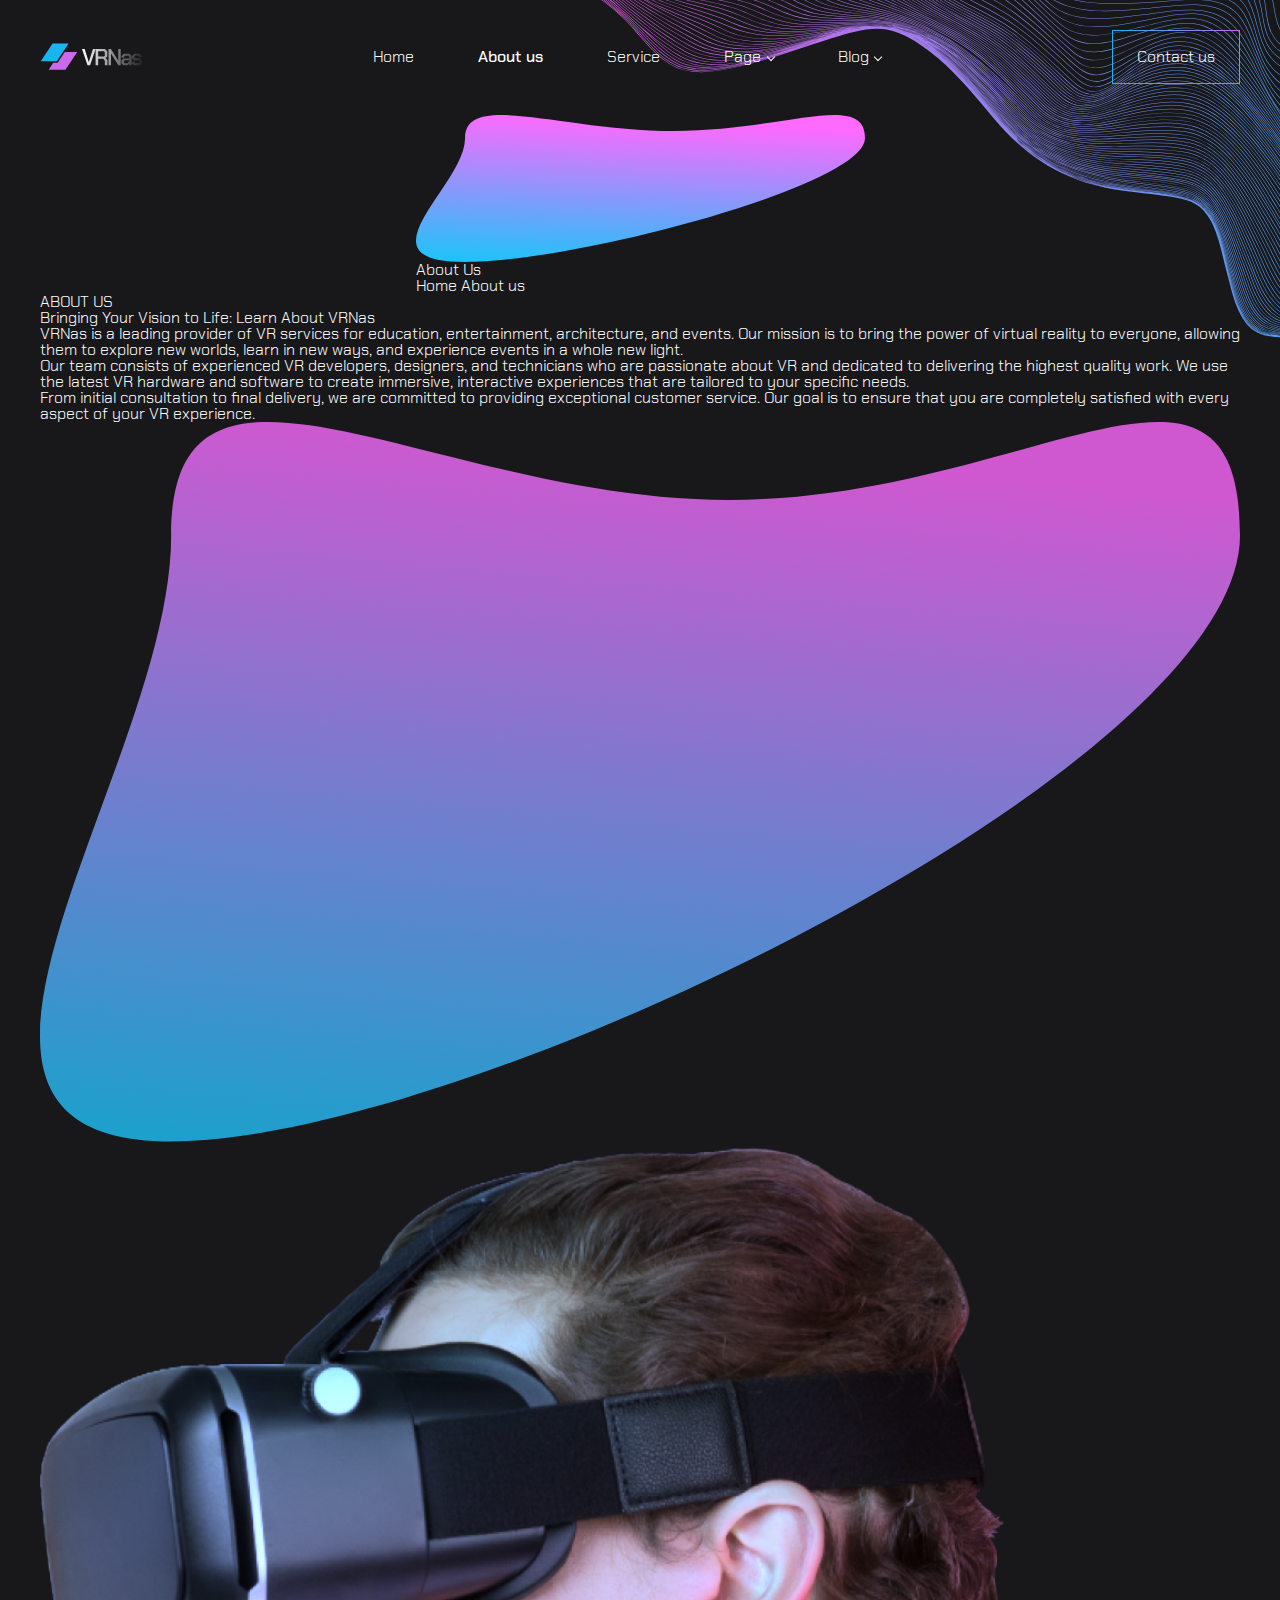
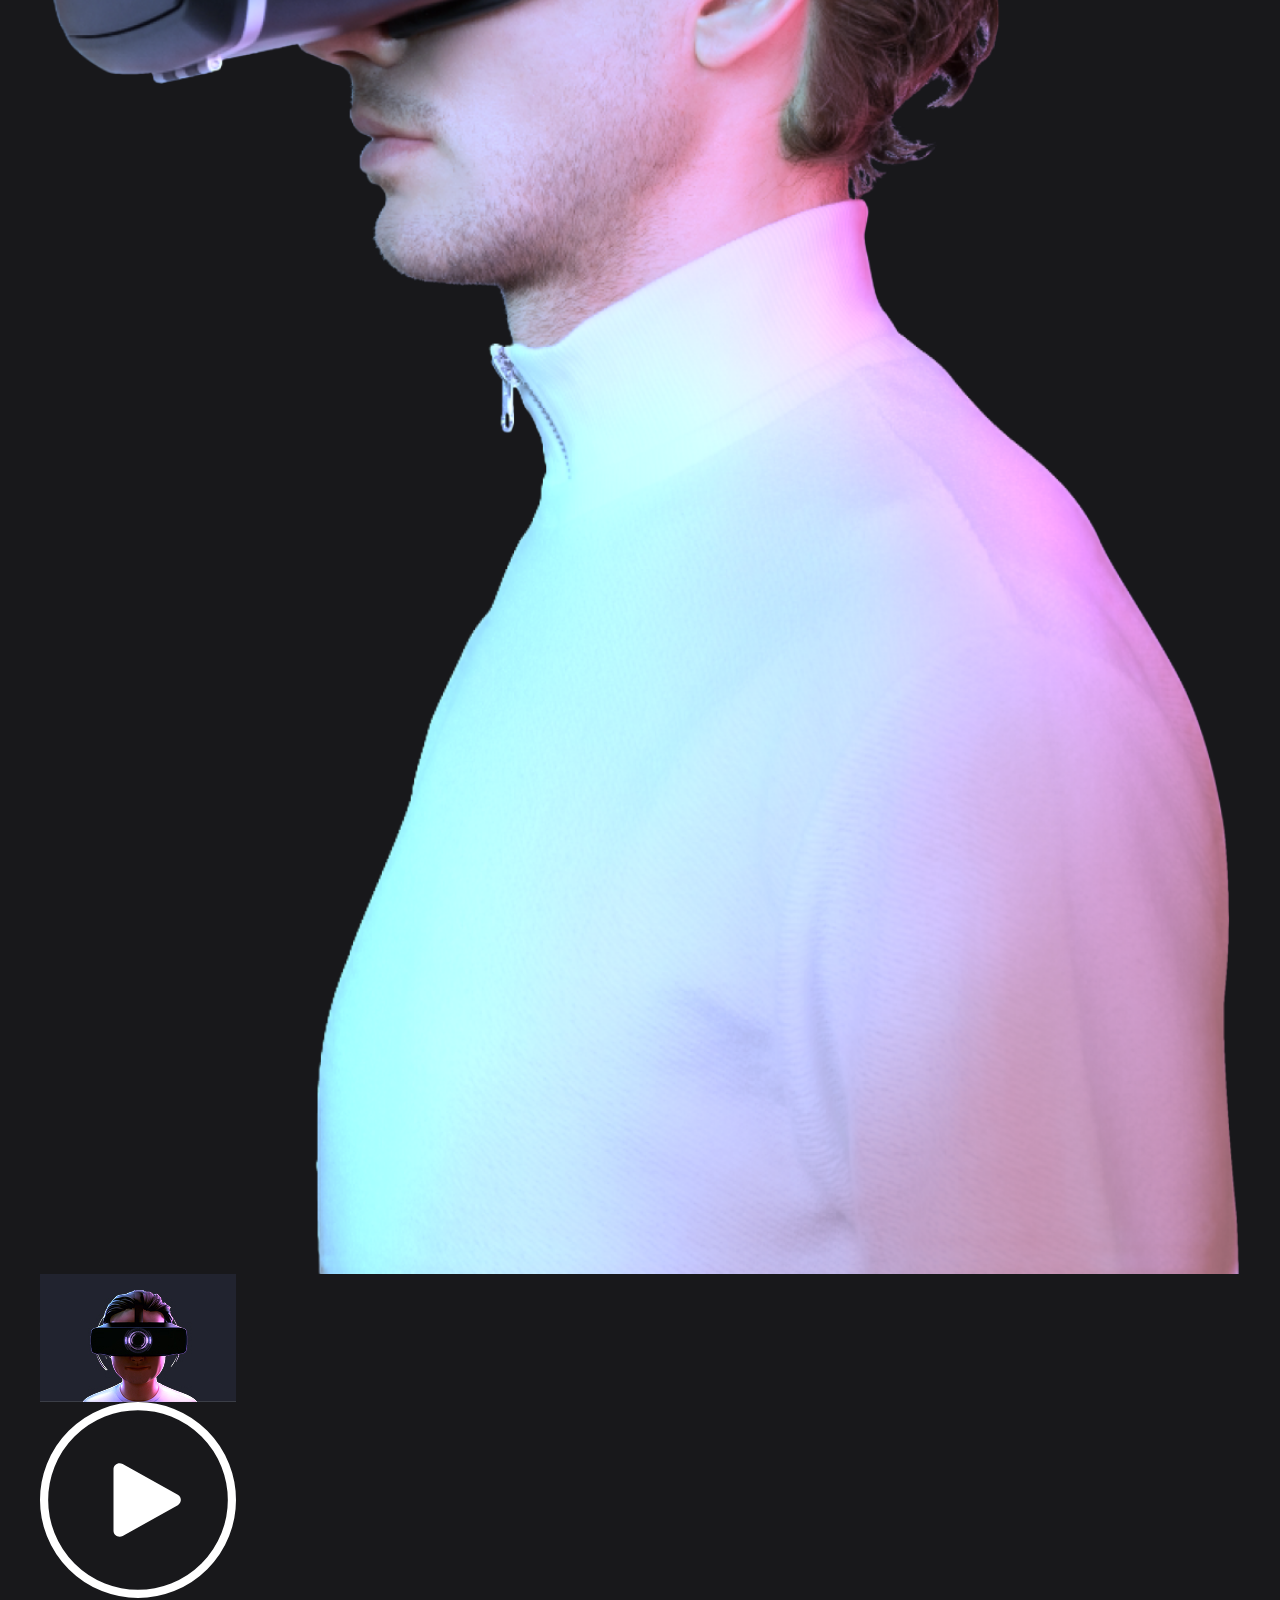
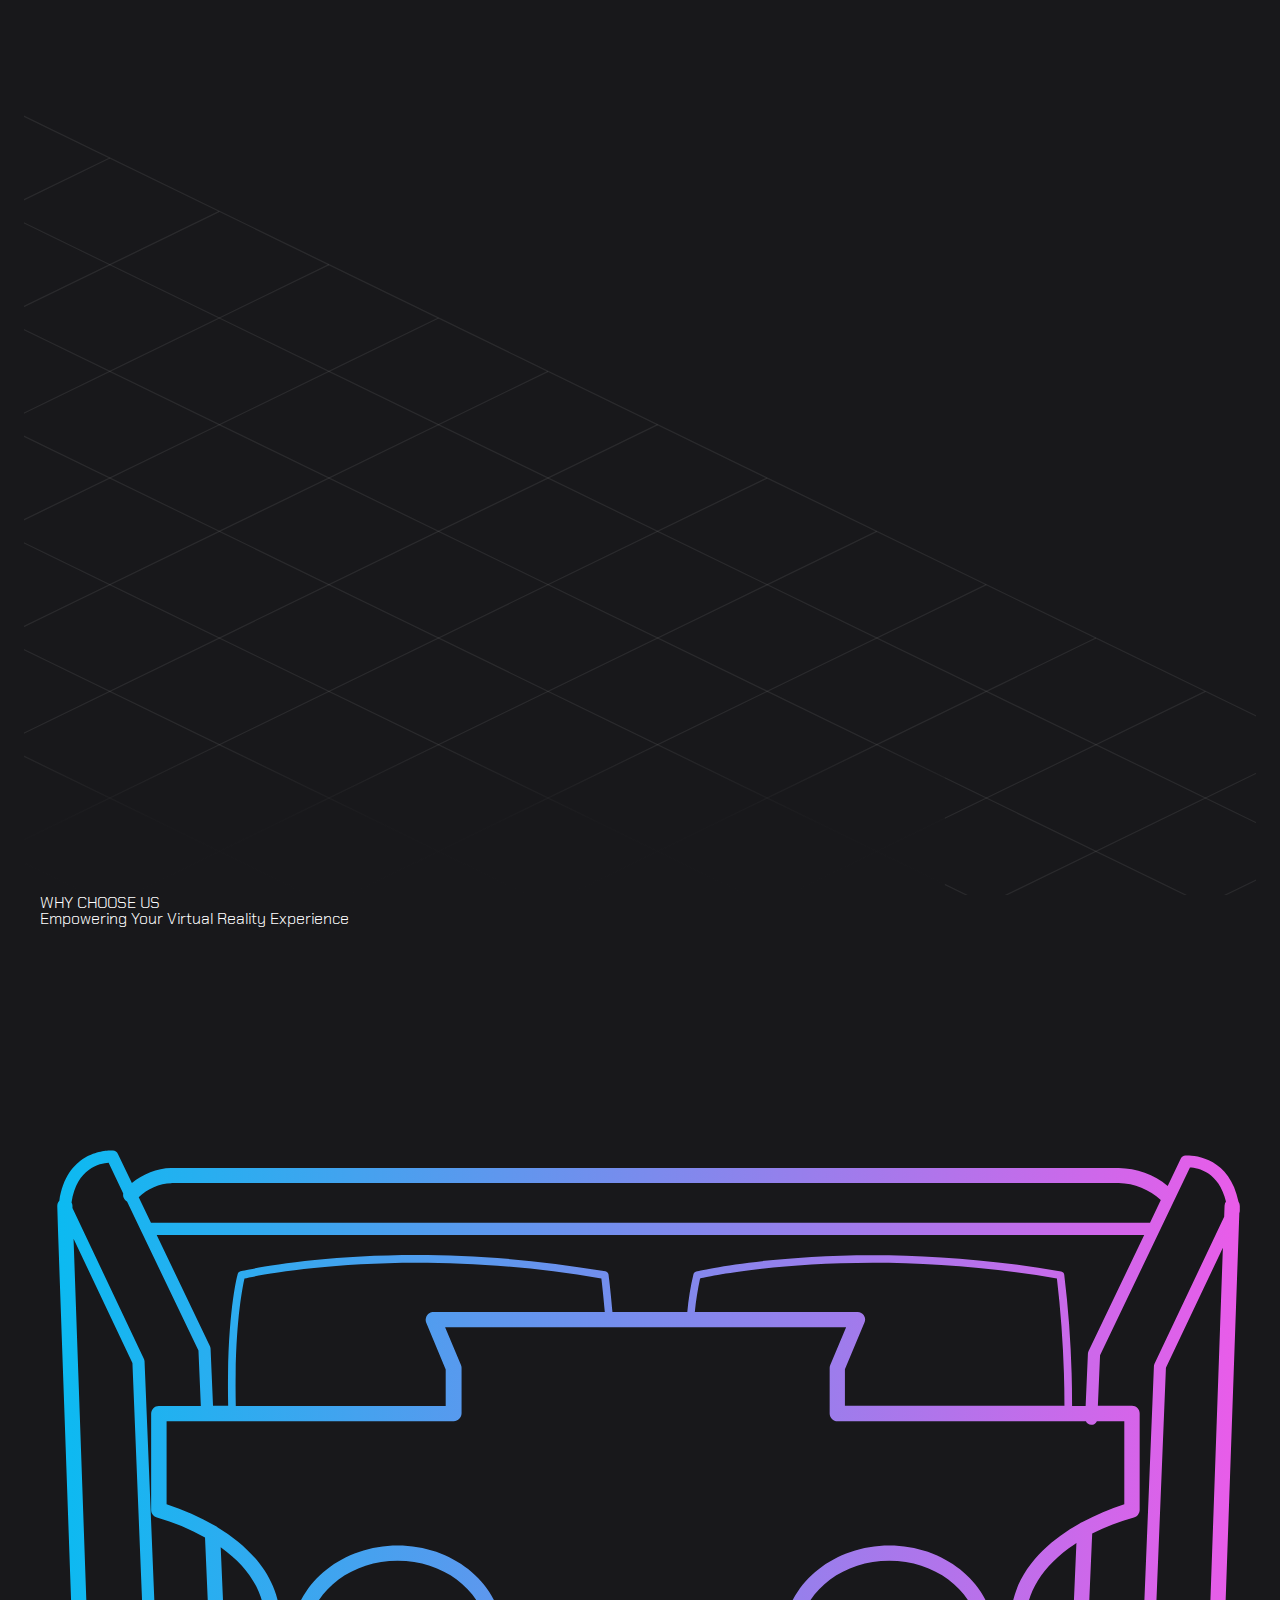
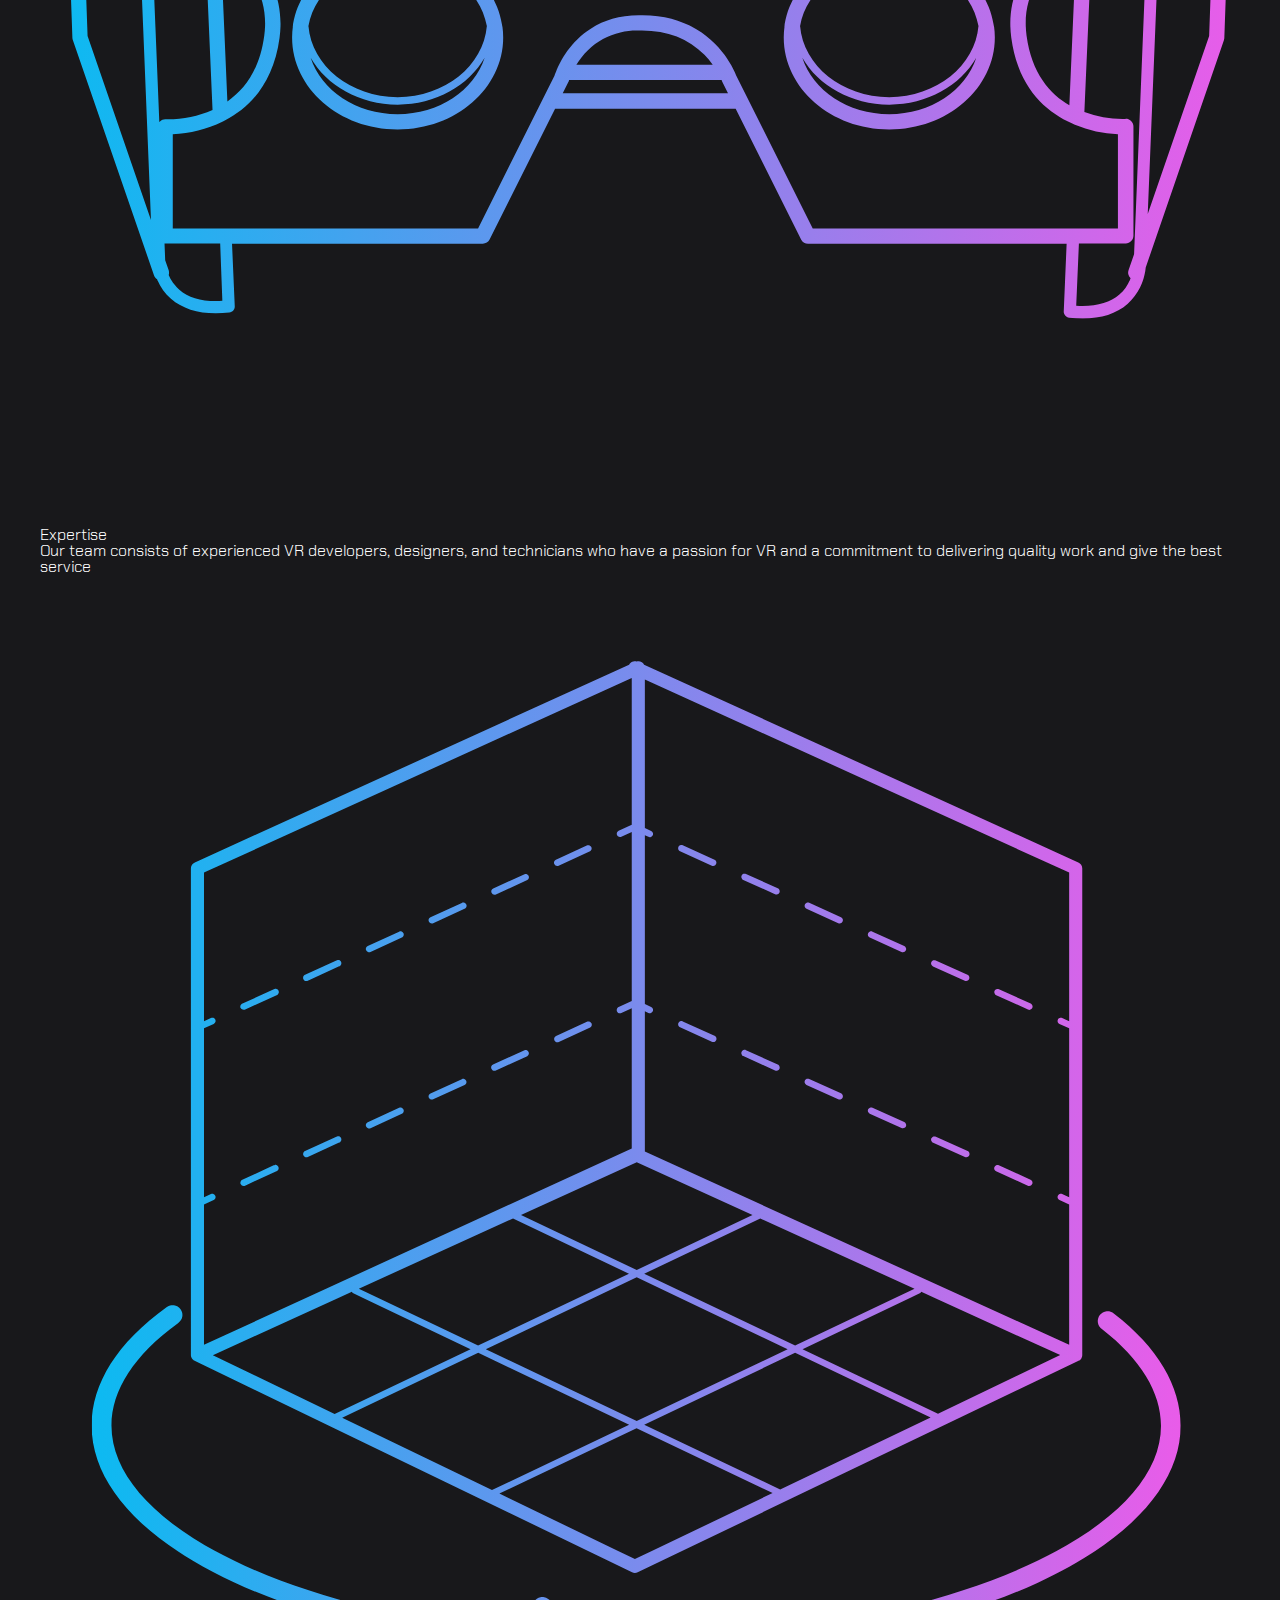
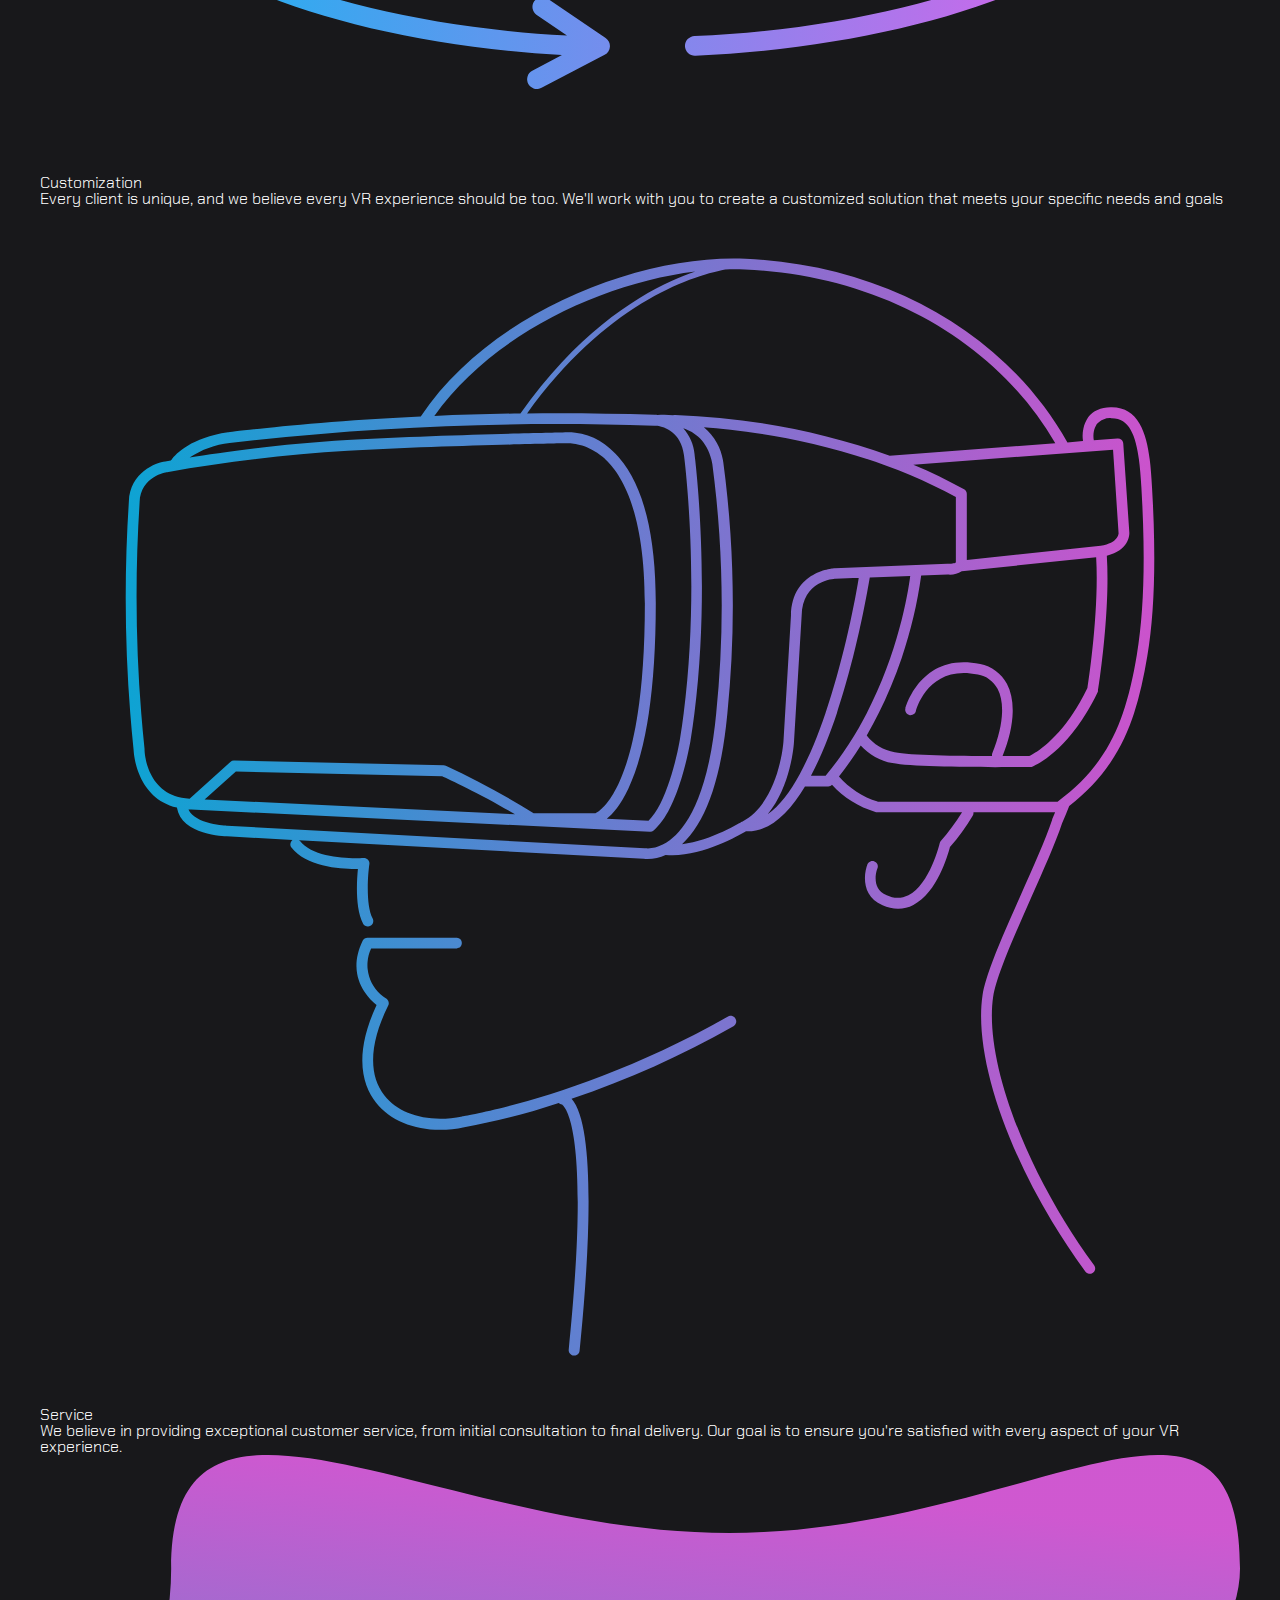
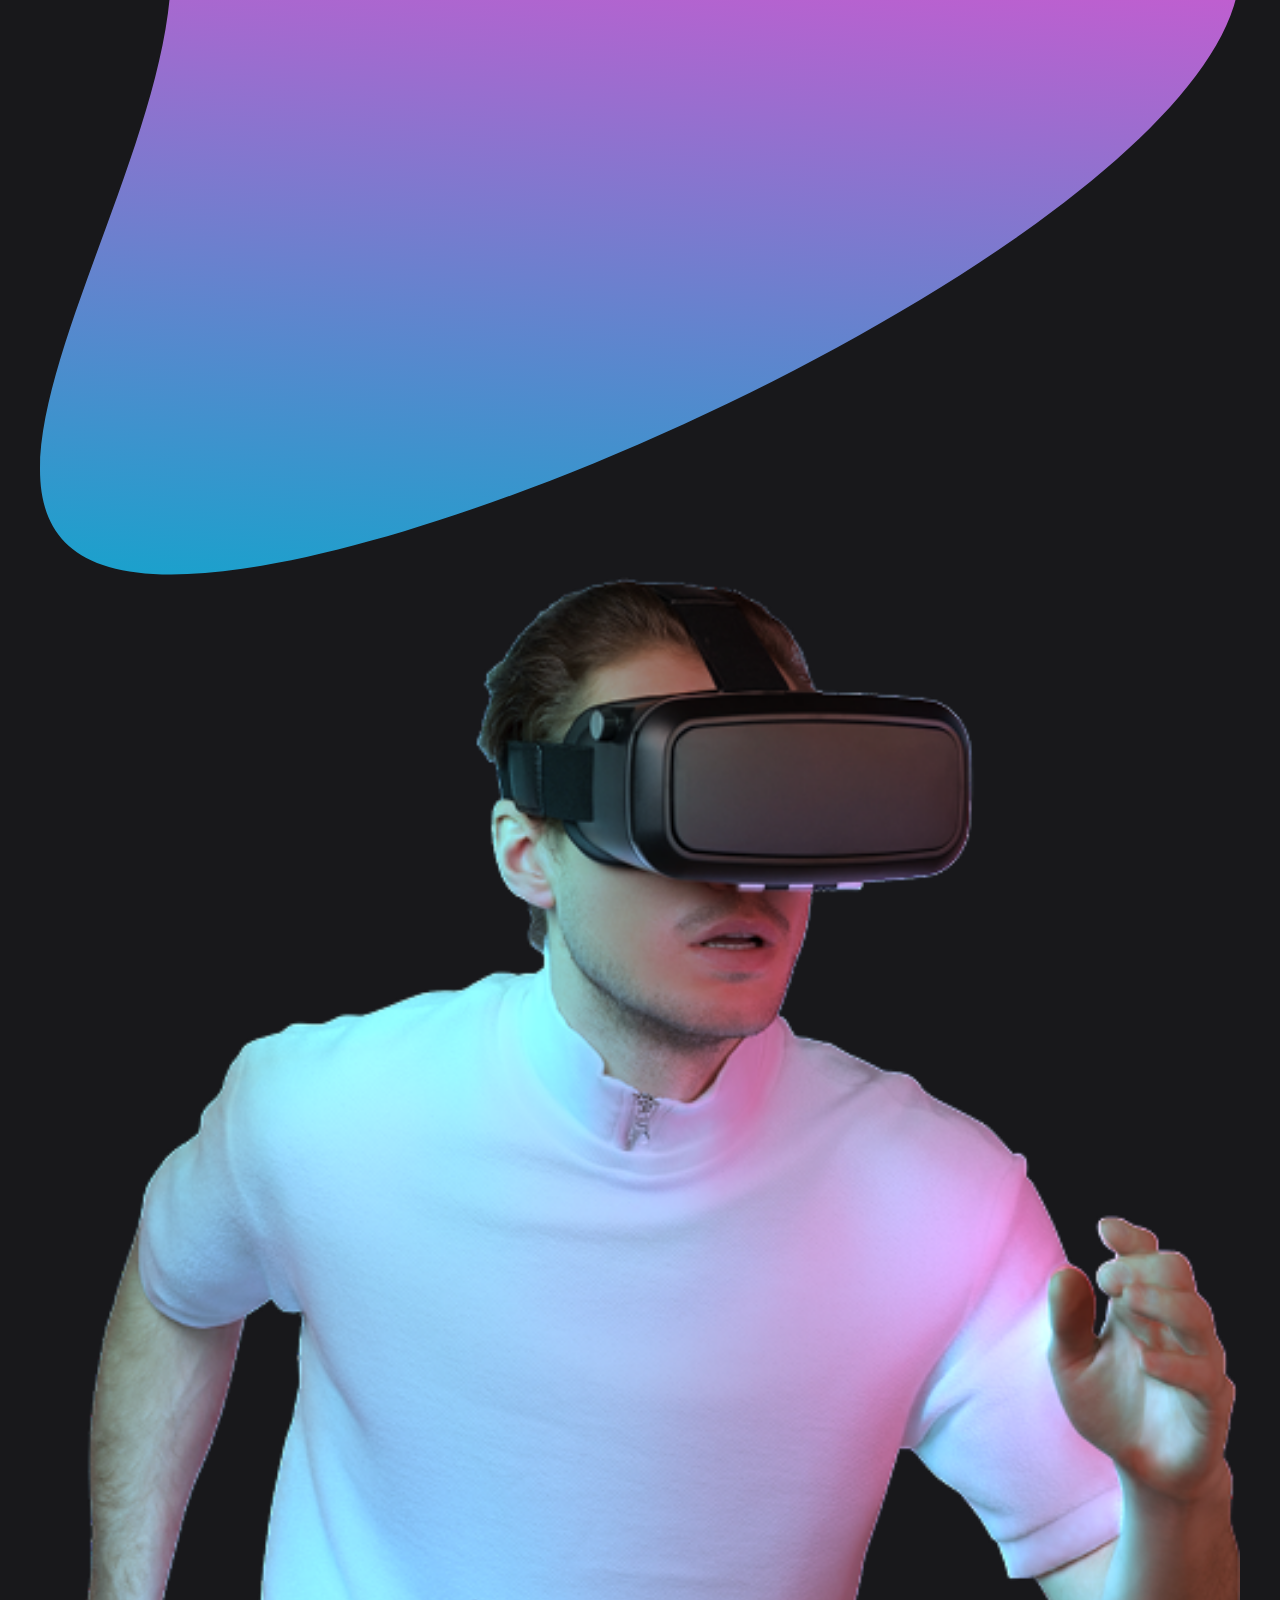
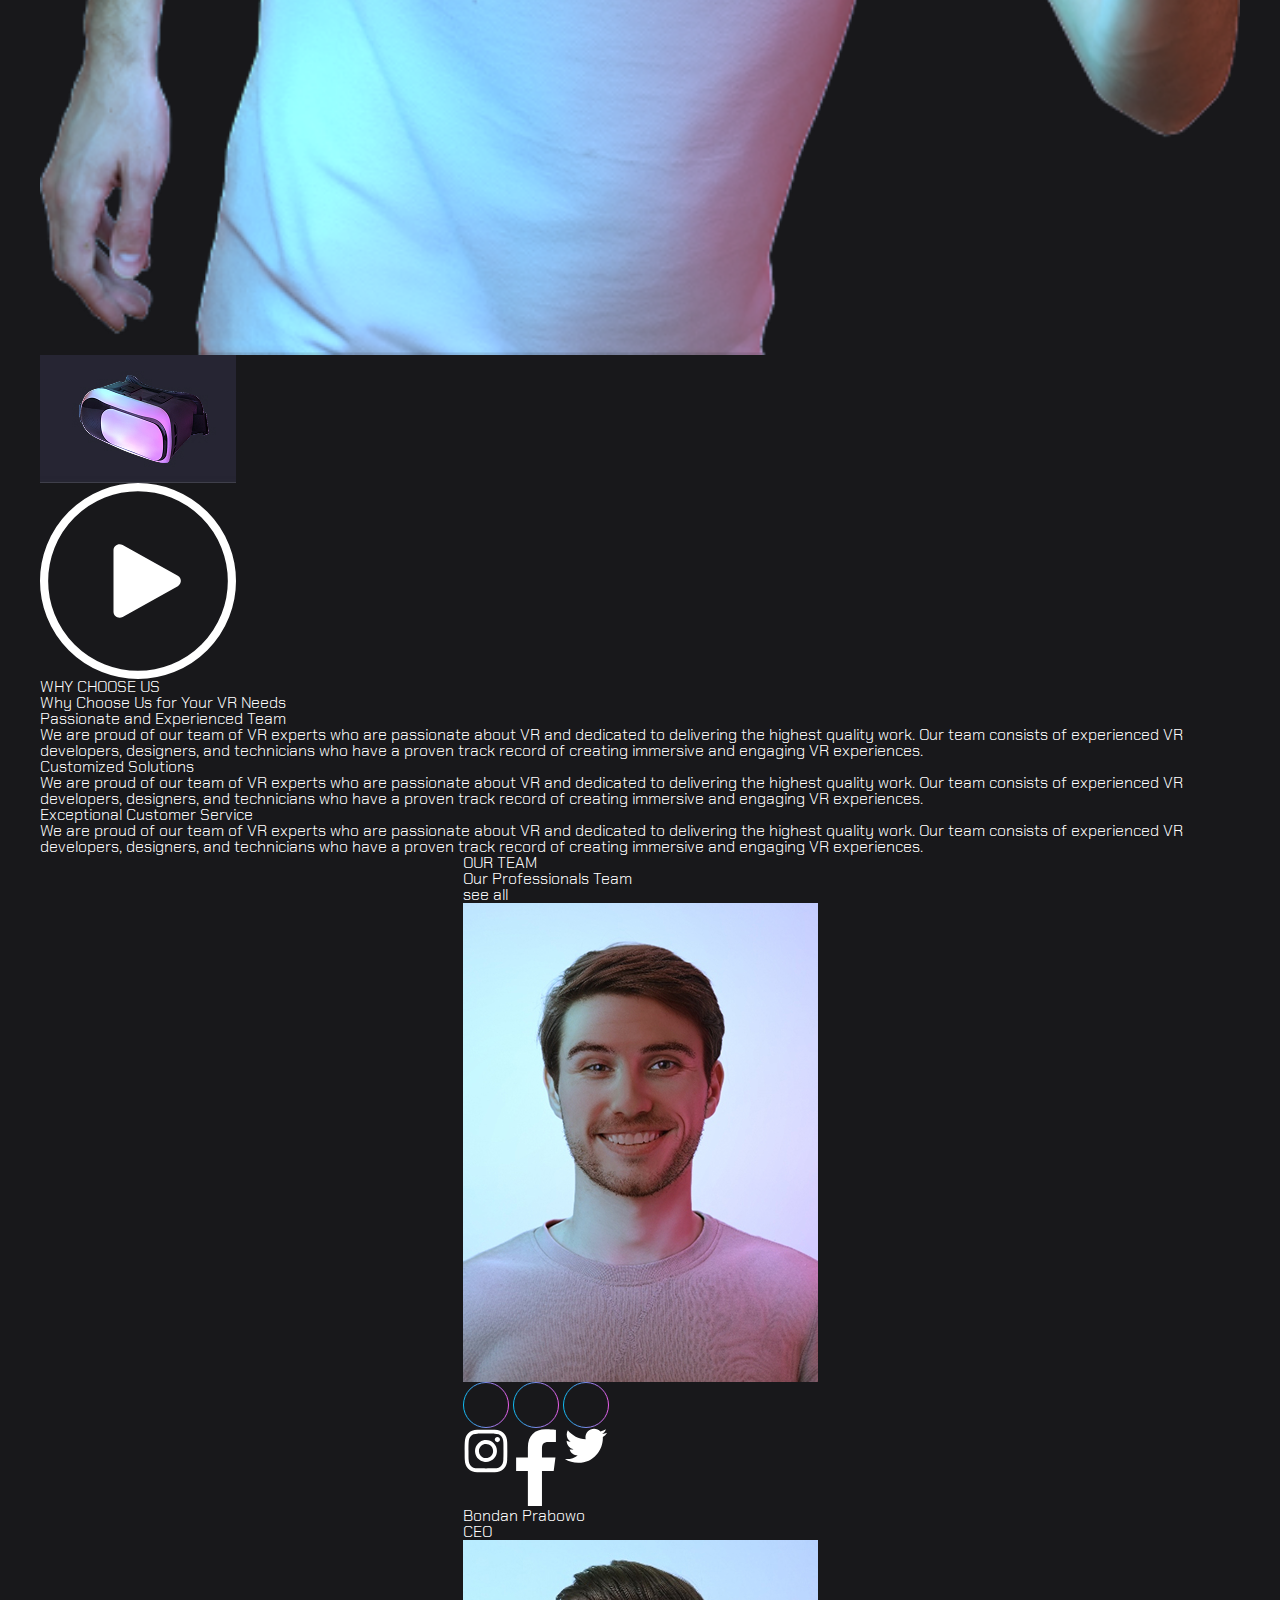
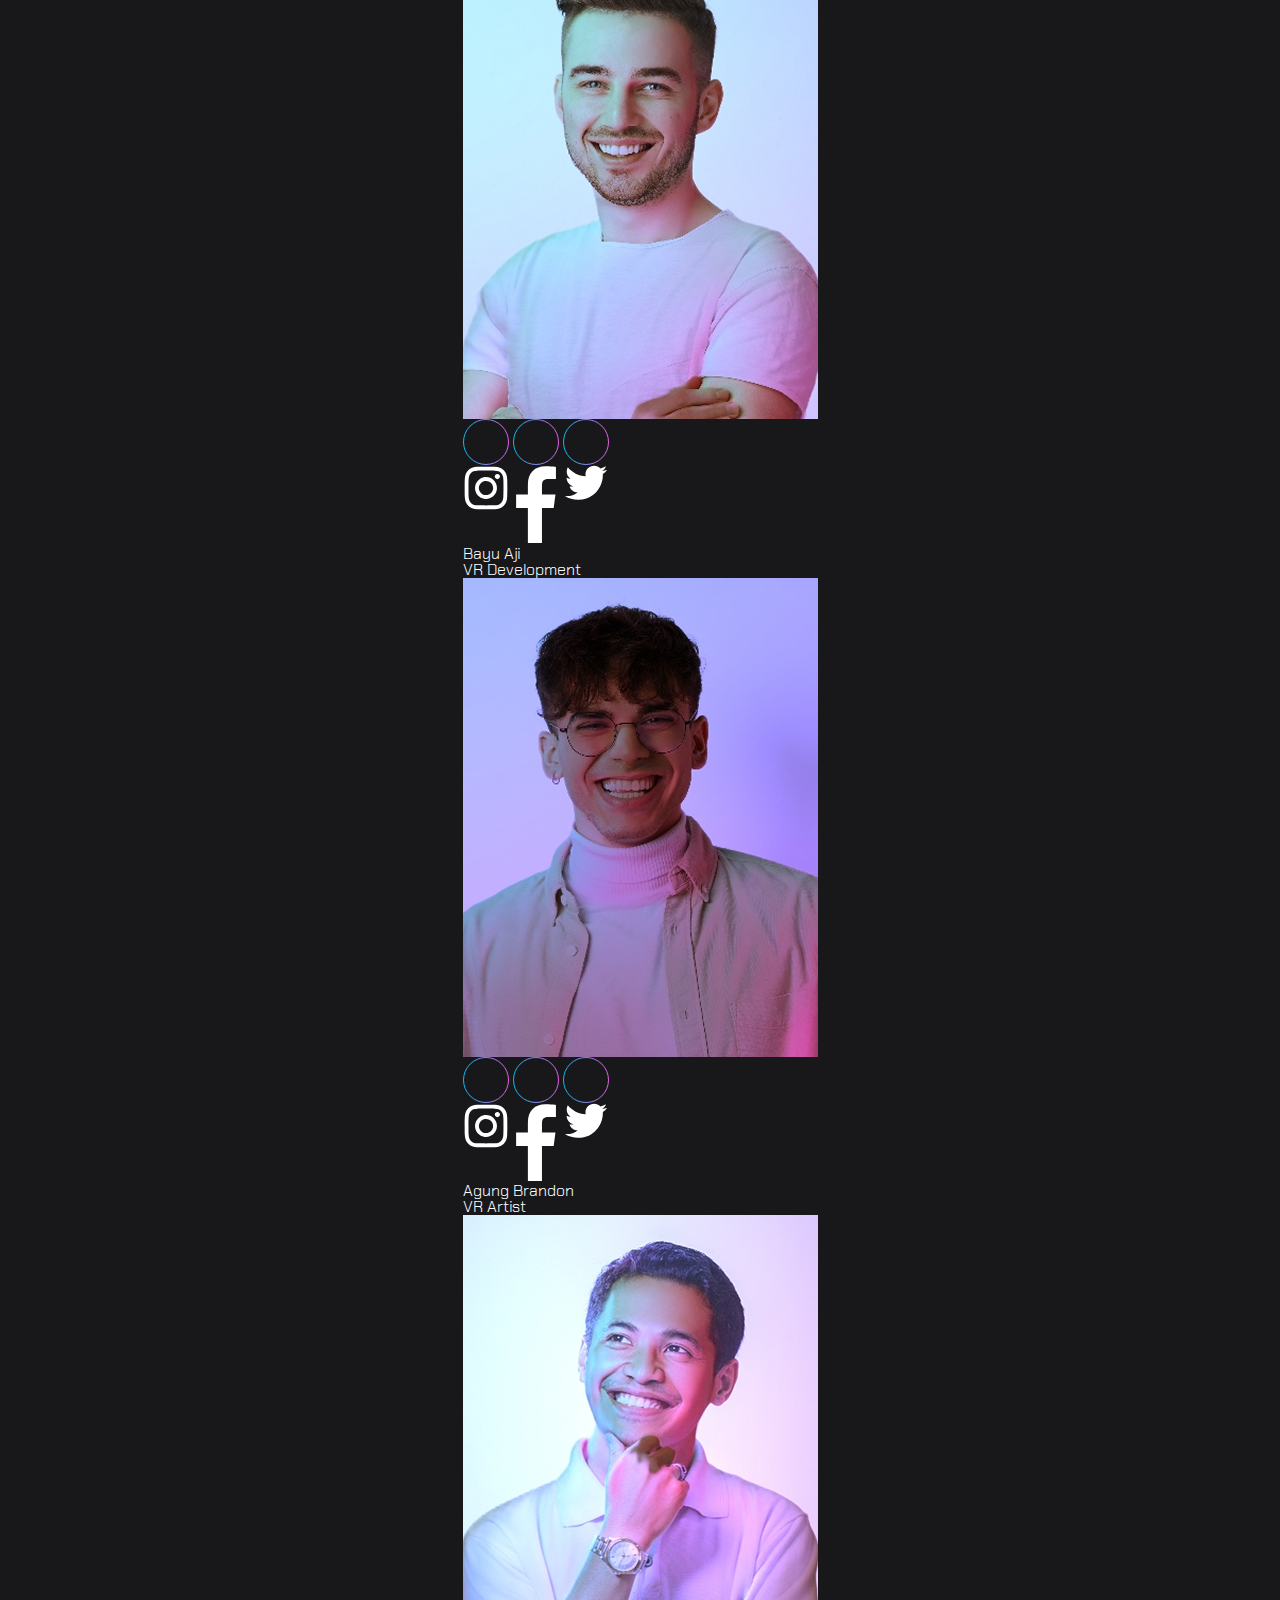
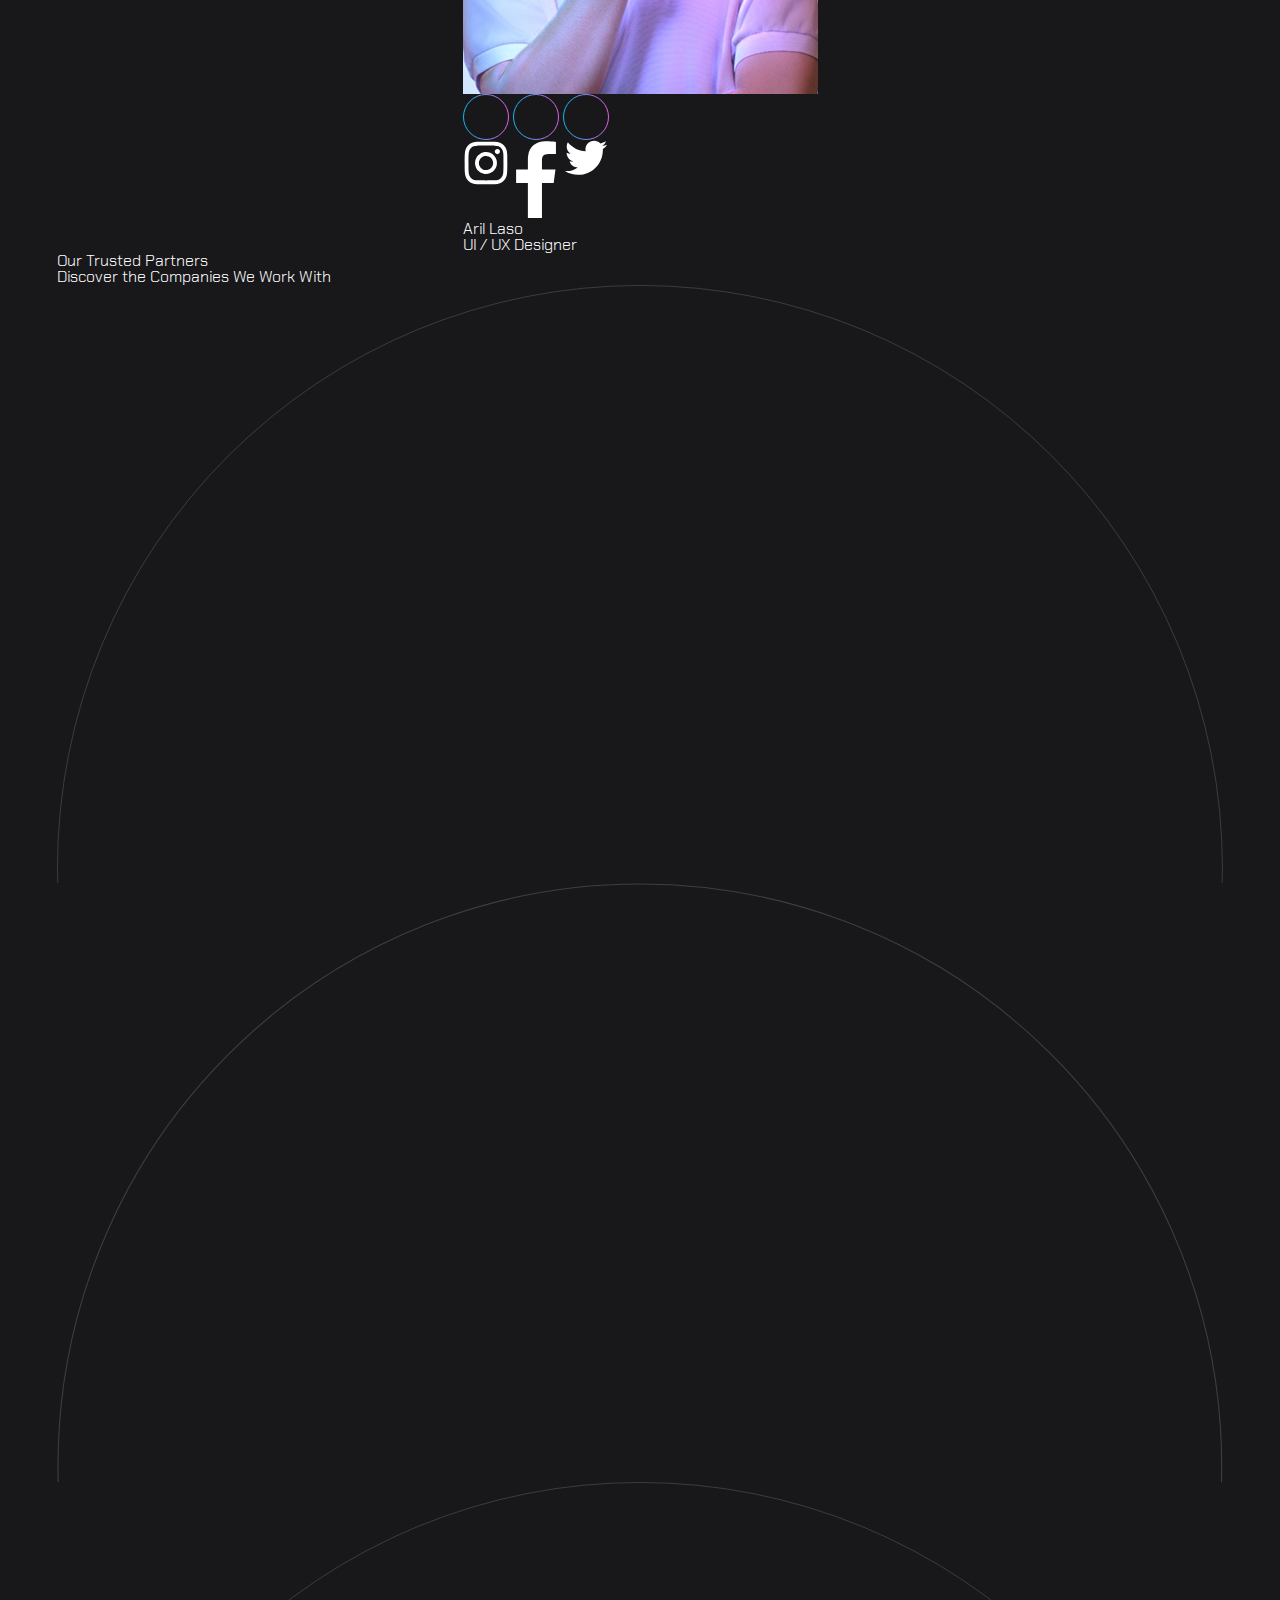
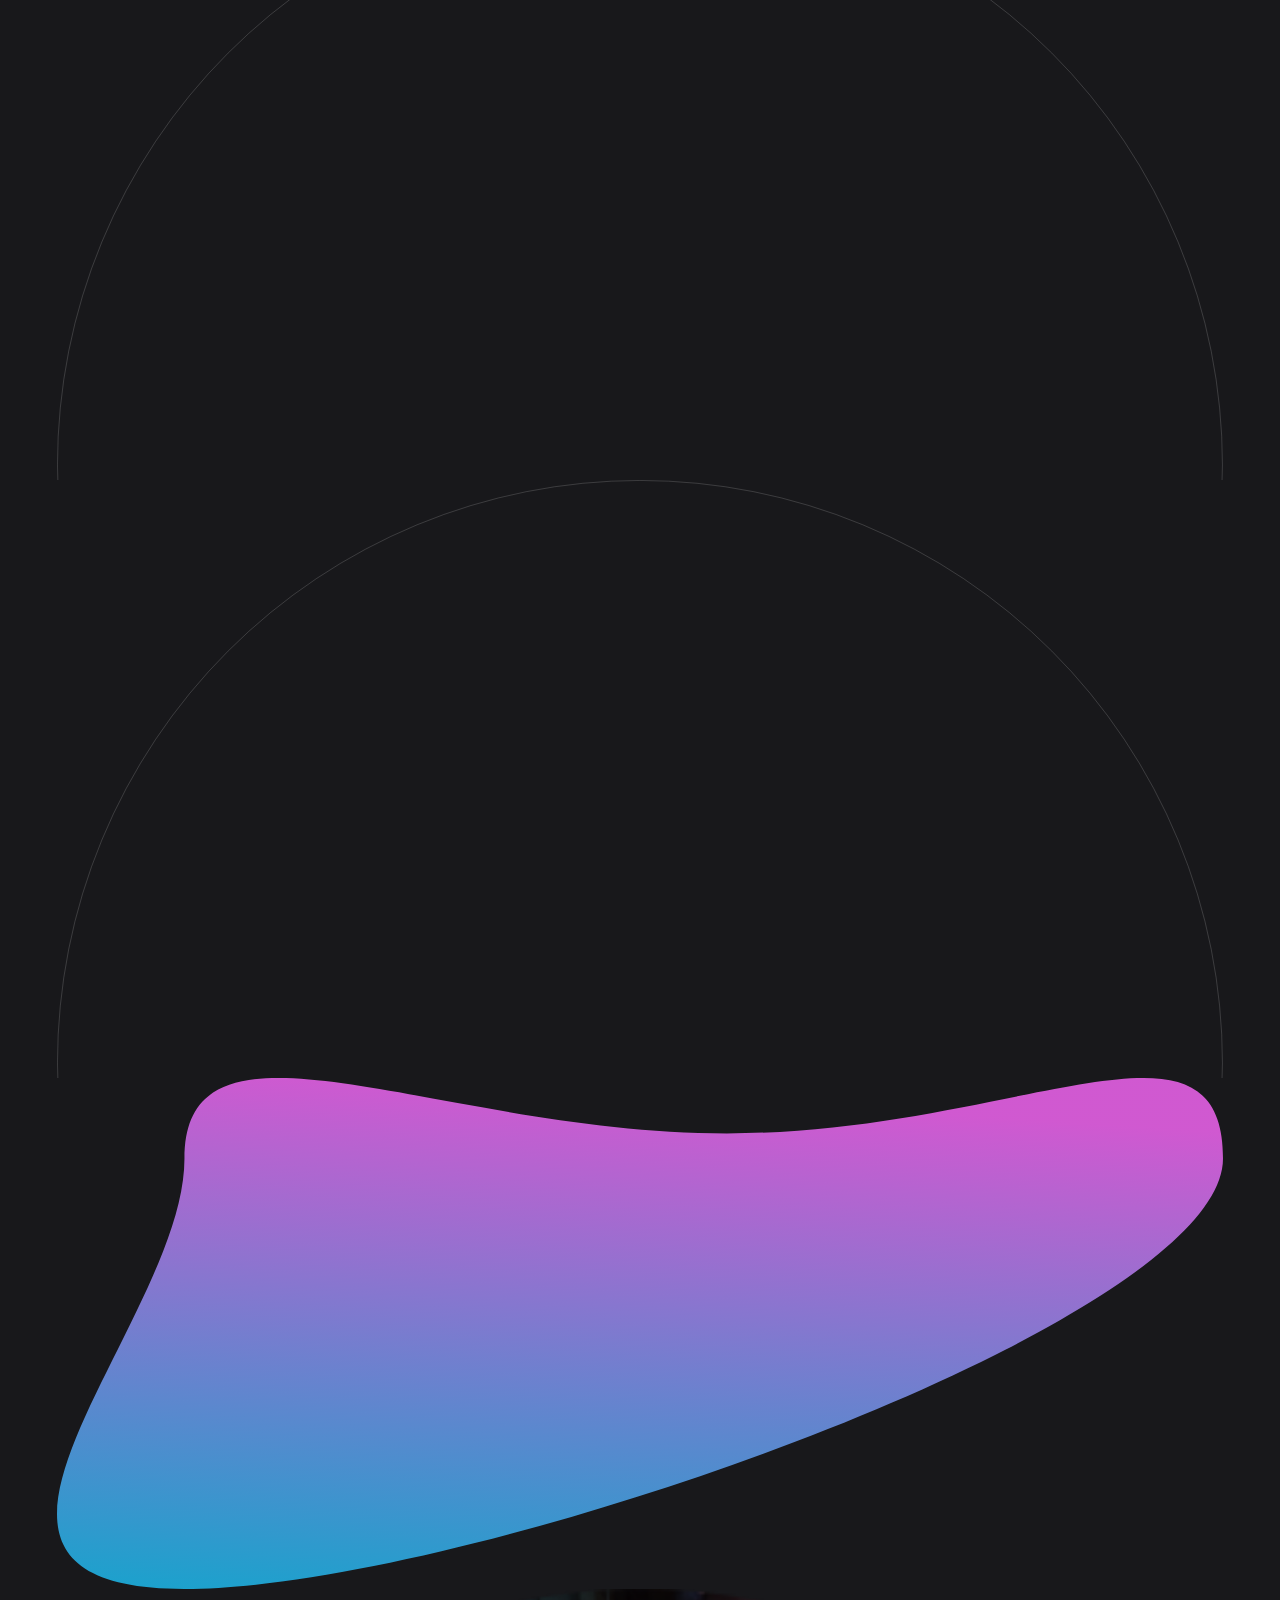
==== commit 454913f3: "service page" ====
--- a/about.html
+++ b/about.html
@@ -90,7 +90,692 @@
             </div>
         </header>
         <main class="page">
-
+            <section class="catalog-info">
+                <div class="_container">
+                    <div class="catalog-info__column">
+                        <div class="catalog-info__light">
+                            <img src="img/decorations/light_3.svg" alt="light">
+                        </div>
+                        <h1 class="catalog-info__name">About Us</h1>
+                        <p class="catalog-info__way way">
+                            <a href="./index.html" class="way__item">Home</a>
+                            <a href="./about.html" class="way__item _curent">About us</a>
+                        </p>
+                    </div>
+                    <div class="catalog-info__line"></div>
+                </div>
+            </section>
+
+            <section class="about">
+                <div class="_container">
+                    <div class="about__wrapper">
+                        <div class="about__info">
+                            <div class="about__head">
+                                <p class="about__tag tag">ABOUT US</p>
+                                <h2 class="about__title title">Bringing Your Vision to Life: Learn About VRNas</h2>
+                            </div>
+                            <div class="about__text">
+                                <p class="about__text-paragraph">VRNas is a leading provider of VR services for education, entertainment, architecture, and events. Our mission is to bring the power of virtual reality to everyone, allowing them to explore new worlds, learn in new ways, and experience events in a whole new light.</p>
+                                <p class="about__text-paragraph">Our team consists of experienced VR developers, designers, and technicians who are passionate about VR and dedicated to delivering the highest quality work. We use the latest VR hardware and software to create immersive, interactive experiences that are tailored to your specific needs.</p>
+                                <p class="about__text-paragraph">From initial consultation to final delivery, we are committed to providing exceptional customer service. Our goal is to ensure that you are completely satisfied with every aspect of your VR experience.</p>
+                            </div>
+                        </div>
+
+                        <div class="about__group">
+                            <div class="about__object">
+                                <div class="about__background"></div>
+                                <div class="about__light">
+                                    <img src="img/decorations/light.svg" alt="light">
+                                </div>
+                                <img src="img/objects/object_advantages.png" alt="object">
+                            </div>
+                            <a href="#" class="about__video-link video-link">
+                                <div class="video-link__preview">
+                                    <img src="img/video-previews/preview_0.jpg" alt="preview">
+                                </div>
+                                <div class="video-link__play-icon">
+                                    <svg width="28" height="28" viewBox="0 0 28 28" fill="none" xmlns="http://www.w3.org/2000/svg">
+                                        <g filter="url(#filter0_b_11_242)">
+                                        <rect x="0.583333" y="0.583333" width="26.8333" height="26.8333" rx="13.4167" stroke="white" stroke-width="1.16667" />
+                                        <path d="M19.6875 13.2664C20.2708 13.5924 20.2708 14.4076 19.6875 14.7336L11.8125 19.1352C11.2292 19.4613 10.5 19.0537 10.5 18.4016L10.5 9.59836C10.5 8.94626 11.2292 8.53871 11.8125 8.86475L19.6875 13.2664Z" fill="white" />
+                                        </g>
+                                        <defs>
+                                        <filter id="filter0_b_11_242" x="-6.22222" y="-6.22222" width="40.4444" height="40.4444" filterUnits="userSpaceOnUse" color-interpolation-filters="sRGB">
+                                            <feFlood flood-opacity="0" result="BackgroundImageFix" />
+                                            <feGaussianBlur in="BackgroundImageFix" stdDeviation="3.11111" />
+                                            <feComposite in2="SourceAlpha" operator="in" result="effect1_backgroundBlur_11_242" />
+                                            <feBlend mode="normal" in="SourceGraphic" in2="effect1_backgroundBlur_11_242" result="shape" />
+                                        </filter>
+                                        </defs>
+                                    </svg>
+                                </div>
+                            </a>
+                        </div>
+                    </div>
+                </div>
+            </section>
+
+            <section class="arguments-presentation">
+                <div class="arguments-presentation__net-decor">
+                    <img src="img/decorations/net_about.svg" alt="decor">
+                </div>
+                <div class="_container">
+                    <div class="arguments-presentation__head">
+                        <p class="arguments-presentation__tag tag">WHY CHOOSE US</p>
+                        <h2 class="arguments-presentation__title title">Empowering Your Virtual Reality Experience</h2>
+                    </div>
+                    <div class="arguments-presentation__arguments arguments">
+                        <div class="arguments__argument">
+                            <div class="arguments__icon">
+                                <img src="img/content-icons/expertise.svg" alt="icon">
+                            </div>
+                            <div class="arguments__text-info">
+                                <h3 class="arguments__title">Expertise</h3>
+                                <p class="arguments__offer">Our team consists of experienced VR developers, designers, and technicians who have a passion for VR and a commitment to delivering quality work and give the best service</p>
+                            </div>
+                        </div>
+                        <div class="arguments__argument">
+                            <div class="arguments__icon">
+                                <img src="img/content-icons/customization.svg" alt="icon">
+                            </div>
+                            <div class="arguments__text-info">
+                                <h3 class="arguments__title">Customization</h3>
+                                <p class="arguments__offer">Every client is unique, and we believe every VR experience should be too. We'll work with you to create a customized solution that meets your specific needs and goals</p>
+                            </div>
+                        </div>
+                        <div class="arguments__argument">
+                            <div class="arguments__icon">
+                                <img src="img/content-icons/service.svg" alt="icon">
+                            </div>
+                            <div class="arguments__text-info">
+                                <h3 class="arguments__title">Service</h3>
+                                <p class="arguments__offer">We believe in providing exceptional customer service, from initial consultation to final delivery. Our goal is to ensure you're satisfied with every aspect of your VR experience.</p>
+                            </div>
+                        </div>
+                    </div>
+                </div>
+            </section>
+
+            <section class="choose-us">
+                <div class="_container">
+                    <div class="choose-us__wrapper">
+                        <div class="choose-us__group">
+                            <div class="choose-us__object">
+                                <div class="choose-us__background"></div>
+                                <div class="choose-us__light">
+                                    <img src="img/decorations/light.svg" alt="light">
+                                </div>
+                                <img src="img/objects/object_choose-us-2.png" alt="object">
+                            </div>
+                            <a href="#" class="choose-us__video-link video-link">
+                                <div class="video-link__preview">
+                                    <img src="img/video-previews/preview_1.jpg" alt="preview">
+                                </div>
+                                <div class="video-link__play-icon">
+                                    <svg width="28" height="28" viewBox="0 0 28 28" fill="none" xmlns="http://www.w3.org/2000/svg">
+                                        <g filter="url(#filter0_b_11_242)">
+                                        <rect x="0.583333" y="0.583333" width="26.8333" height="26.8333" rx="13.4167" stroke="white" stroke-width="1.16667" />
+                                        <path d="M19.6875 13.2664C20.2708 13.5924 20.2708 14.4076 19.6875 14.7336L11.8125 19.1352C11.2292 19.4613 10.5 19.0537 10.5 18.4016L10.5 9.59836C10.5 8.94626 11.2292 8.53871 11.8125 8.86475L19.6875 13.2664Z" fill="white" />
+                                        </g>
+                                        <defs>
+                                        <filter id="filter0_b_11_242" x="-6.22222" y="-6.22222" width="40.4444" height="40.4444" filterUnits="userSpaceOnUse" color-interpolation-filters="sRGB">
+                                            <feFlood flood-opacity="0" result="BackgroundImageFix" />
+                                            <feGaussianBlur in="BackgroundImageFix" stdDeviation="3.11111" />
+                                            <feComposite in2="SourceAlpha" operator="in" result="effect1_backgroundBlur_11_242" />
+                                            <feBlend mode="normal" in="SourceGraphic" in2="effect1_backgroundBlur_11_242" result="shape" />
+                                        </filter>
+                                        </defs>
+                                    </svg>
+                                </div>
+                            </a>
+                        </div>
+
+                        <div class="choose-us__why-us why-us">
+                            <p class="why-us__tag tag">WHY CHOOSE US</p>
+                            <h2 class="why-us__title title">Why Choose Us for Your VR Needs</h2>
+                            <div class="why-us__spoilers">
+                                <div class="why-us__spoiler spoiler">
+                                    <a href="##" class="spoiler__title" data-spoiler-button>Passionate and Experienced Team</a>
+                                    <div class="spoiler__body">
+                                        <p class="spoiler__offer">We are proud of our team of VR experts who are passionate about VR and dedicated to delivering the highest quality work. Our team consists of experienced VR developers, designers, and technicians who have a proven track record of creating immersive and engaging VR experiences.</p>
+                                    </div>
+                                </div>
+                                <div class="why-us__spoiler spoiler">
+                                    <a href="##" class="spoiler__title" data-spoiler-button>Customized Solutions</a>
+                                    <div class="spoiler__body">
+                                        <p class="spoiler__offer">We are proud of our team of VR experts who are passionate about VR and dedicated to delivering the highest quality work. Our team consists of experienced VR developers, designers, and technicians who have a proven track record of creating immersive and engaging VR experiences.</p>
+                                    </div>
+                                </div>
+                                <div class="why-us__spoiler spoiler">
+                                    <a href="##" class="spoiler__title" data-spoiler-button>Exceptional Customer Service</a>
+                                    <div class="spoiler__body">
+                                        <p class="spoiler__offer">We are proud of our team of VR experts who are passionate about VR and dedicated to delivering the highest quality work. Our team consists of experienced VR developers, designers, and technicians who have a proven track record of creating immersive and engaging VR experiences.</p>
+                                    </div>
+                                </div>
+                            </div>
+                        </div>
+                    </div>
+                </div>
+            </section>
+
+            <sections class="team">
+                <div class="_container">
+                    <div class="team__header">
+                        <div class="team__head">
+                            <p class="team__tag tag">OUR TEAM</p>
+                            <h2 class="team__title title">Our Professionals Team</h2>
+                        </div>
+                        <a href="#" class="team__link-all border-button">see all</a>
+                    </div>
+                    <div class="team__members">
+                        <div href="##" class="team__member member">
+                            <div class="member__content-zone">
+                                <div class="member__photo">
+                                    <img src="img/photos/photo_2.jpg" alt="photo">
+                                </div>
+                                <div class="member__cover"></div>
+                                <div class="member__info">
+                                    <div class="member__social-links">
+                                        <a href="#" class="member__link">
+                                            <div class="member__link-border">
+                                                <svg width="46" height="46" viewBox="0 0 46 46" fill="none" xmlns="http://www.w3.org/2000/svg">
+                                                    <circle cx="23" cy="23" r="22.5" fill="none" fill-opacity="0.05" stroke="url(#paint0_linear_73_2796)" />
+                                                    <defs>
+                                                      <linearGradient id="paint0_linear_73_2796" x1="0" y1="23" x2="46" y2="23" gradientUnits="userSpaceOnUse">
+                                                        <stop stop-color="#0CBAF1" />
+                                                        <stop offset="1" stop-color="#E95CE9" />
+                                                      </linearGradient>
+                                                    </defs>
+                                                </svg>
+                                            </div>
+                                            <div class="member__link-icon">
+                                                <svg width="24" height="24" viewBox="0 0 24 24" fill="none" xmlns="http://www.w3.org/2000/svg">
+                                                    <path d="M11.9962 2.87644C14.9677 2.87644 15.3196 2.88757 16.4934 2.94109C17.1992 2.94973 17.8983 3.07933 18.5602 3.32425C19.0403 3.50939 19.4762 3.79299 19.8401 4.15681C20.2039 4.52062 20.4875 4.95659 20.6726 5.43665C20.9175 6.09862 21.0471 6.79769 21.0558 7.50347C21.1088 8.67731 21.1204 9.0292 21.1204 12.0007C21.1204 14.9721 21.1093 15.324 21.0558 16.4978C21.0471 17.2036 20.9175 17.9027 20.6726 18.5647C20.4875 19.0447 20.2039 19.4807 19.8401 19.8445C19.4762 20.2083 19.0403 20.4919 18.5602 20.6771C17.8983 20.922 17.1992 21.0516 16.4934 21.0602C15.3201 21.1132 14.9682 21.1249 11.9962 21.1249C9.02424 21.1249 8.67235 21.1137 7.49903 21.0602C6.79325 21.0516 6.09418 20.922 5.43221 20.6771C4.95216 20.4919 4.51619 20.2083 4.15237 19.8445C3.78855 19.4807 3.50495 19.0447 3.31981 18.5647C3.07489 17.9027 2.94529 17.2036 2.93666 16.4978C2.88366 15.324 2.872 14.9721 2.872 12.0007C2.872 9.0292 2.88313 8.67731 2.93666 7.50347C2.94529 6.79769 3.07489 6.09862 3.31981 5.43665C3.50495 4.95659 3.78855 4.52062 4.15237 4.15681C4.51619 3.79299 4.95216 3.50939 5.43221 3.32425C6.09418 3.07933 6.79325 2.94973 7.49903 2.94109C8.67288 2.8881 9.02477 2.87644 11.9962 2.87644ZM11.9962 0.871094C8.97548 0.871094 8.59497 0.883813 7.40788 0.937868C6.48419 0.95624 5.57031 1.13113 4.70511 1.4551C3.96291 1.73474 3.29066 2.17296 2.73527 2.73918C2.16854 3.29477 1.72995 3.9674 1.45014 4.71008C1.12617 5.57528 0.951274 6.48916 0.932902 7.41284C0.879906 8.59888 0.867188 8.97939 0.867188 12.0001C0.867188 15.0209 0.879906 15.4014 0.933962 16.5885C0.952334 17.5121 1.12723 18.426 1.4512 19.2912C1.7307 20.0338 2.16892 20.7064 2.73527 21.2621C3.29097 21.8285 3.96359 22.2667 4.70617 22.5462C5.57137 22.8702 6.48525 23.0451 7.40894 23.0634C8.59603 23.1164 8.97495 23.1302 11.9973 23.1302C15.0196 23.1302 15.3985 23.1175 16.5856 23.0634C17.5093 23.0451 18.4232 22.8702 19.2884 22.5462C20.0274 22.2597 20.6986 21.8222 21.2589 21.2615C21.8192 20.7008 22.2563 20.0294 22.5423 19.2902C22.8663 18.425 23.0412 17.5111 23.0595 16.5874C23.1125 15.4014 23.1252 15.0209 23.1252 12.0001C23.1252 8.97939 23.1125 8.59888 23.0585 7.41178C23.0401 6.4881 22.8652 5.57422 22.5412 4.70902C22.2617 3.96644 21.8235 3.29382 21.2572 2.73812C20.7015 2.17177 20.0288 1.73354 19.2863 1.45404C18.4211 1.13007 17.5072 0.95518 16.5835 0.936808C15.3975 0.883813 15.017 0.871094 11.9962 0.871094Z" fill="white" />
+                                                    <path d="M12.0002 6.28516C10.8699 6.28516 9.76491 6.62034 8.82508 7.24831C7.88525 7.87629 7.15275 8.76885 6.72019 9.81313C6.28763 10.8574 6.17446 12.0065 6.39497 13.1151C6.61549 14.2237 7.15979 15.242 7.95905 16.0413C8.75831 16.8406 9.77663 17.3849 10.8852 17.6054C11.9938 17.8259 13.1429 17.7127 14.1872 17.2802C15.2315 16.8476 16.1241 16.1151 16.752 15.1753C17.38 14.2354 17.7152 13.1305 17.7152 12.0002C17.7152 10.4845 17.1131 9.03082 16.0413 7.95905C14.9695 6.88727 13.5159 6.28516 12.0002 6.28516ZM12.0002 15.7099C11.2665 15.7099 10.5492 15.4923 9.93919 15.0847C9.32914 14.677 8.85366 14.0977 8.57289 13.4198C8.29211 12.742 8.21865 11.9961 8.36178 11.2765C8.50492 10.5568 8.85824 9.89585 9.37704 9.37704C9.89585 8.85823 10.5569 8.50492 11.2765 8.36178C11.9961 8.21864 12.742 8.29211 13.4198 8.57288C14.0977 8.85366 14.677 9.32914 15.0847 9.93919C15.4923 10.5492 15.7099 11.2665 15.7099 12.0002C15.7099 12.984 15.319 13.9276 14.6233 14.6233C13.9276 15.319 12.984 15.7099 12.0002 15.7099Z" fill="white" />
+                                                    <path d="M17.937 7.3946C18.6746 7.3946 19.2725 6.79668 19.2725 6.05912C19.2725 5.32155 18.6746 4.72363 17.937 4.72363C17.1995 4.72363 16.6016 5.32155 16.6016 6.05912C16.6016 6.79668 17.1995 7.3946 17.937 7.3946Z" fill="white" />
+                                                </svg>
+                                            </div>
+                                        </a>
+                                        <a href="#" class="member__link">
+                                            <div class="member__link-border">
+                                                <svg width="46" height="46" viewBox="0 0 46 46" fill="none" xmlns="http://www.w3.org/2000/svg">
+                                                    <circle cx="23" cy="23" r="22.5" fill="none" fill-opacity="0.05" stroke="url(#paint0_linear_73_2796)" />
+                                                    <defs>
+                                                      <linearGradient id="paint0_linear_73_2796" x1="0" y1="23" x2="46" y2="23" gradientUnits="userSpaceOnUse">
+                                                        <stop stop-color="#0CBAF1" />
+                                                        <stop offset="1" stop-color="#E95CE9" />
+                                                      </linearGradient>
+                                                    </defs>
+                                                </svg>
+                                            </div>
+                                            <div class="member__link-icon">
+                                                <svg width="12" height="21" viewBox="0 0 12 21" fill="none" xmlns="http://www.w3.org/2000/svg">
+                                                    <path d="M3.88281 20.3561V11.2324H0.8125V7.67675H3.88281V5.05455C3.88281 2.01149 5.7414 0.354492 8.45602 0.354492C9.75634 0.354492 10.8739 0.451305 11.1996 0.494576V3.67475L9.31687 3.6756C7.84051 3.6756 7.55465 4.37714 7.55465 5.40661V7.67675H11.0756L10.6172 11.2324H7.55464V20.3561H3.88281Z" fill="white" />
+                                                </svg>
+                                            </div>
+                                        </a>
+                                        <a href="#" class="member__link">
+                                            <div class="member__link-border">
+                                                <svg width="46" height="46" viewBox="0 0 46 46" fill="none" xmlns="http://www.w3.org/2000/svg">
+                                                    <circle cx="23" cy="23" r="22.5" fill="none" fill-opacity="0.05" stroke="url(#paint0_linear_73_2796)" />
+                                                    <defs>
+                                                      <linearGradient id="paint0_linear_73_2796" x1="0" y1="23" x2="46" y2="23" gradientUnits="userSpaceOnUse">
+                                                        <stop stop-color="#0CBAF1" />
+                                                        <stop offset="1" stop-color="#E95CE9" />
+                                                      </linearGradient>
+                                                    </defs>
+                                                </svg>
+                                            </div>
+                                            <div class="member__link-icon">
+                                                <svg width="20" height="16" viewBox="0 0 20 16" fill="none" xmlns="http://www.w3.org/2000/svg">
+                                                    <path d="M19.2009 2.04325C18.5125 2.3492 17.7859 2.54042 17.021 2.65515C17.7859 2.19623 18.3978 1.46959 18.6655 0.589974C17.9389 1.01066 17.1357 1.31661 16.2561 1.50783C15.5677 0.781195 14.5734 0.322266 13.5025 0.322266C11.4374 0.322266 9.75462 2.00501 9.75462 4.07019C9.75462 4.37614 9.79287 4.64385 9.86935 4.91156C6.77158 4.75858 3.97976 3.26706 2.1058 0.972415C1.79985 1.54608 1.60863 2.15798 1.60863 2.84638C1.60863 4.14667 2.25878 5.294 3.29137 5.98239C2.67947 5.94415 2.1058 5.79117 1.57039 5.52346V5.56171C1.57039 7.39742 2.87069 8.92719 4.59167 9.27138C4.28572 9.34787 3.94152 9.38611 3.59732 9.38611C3.36786 9.38611 3.10015 9.34787 2.87069 9.30963C3.36786 10.8011 4.74465 11.9102 6.38914 11.9102C5.08884 12.9046 3.48259 13.5165 1.72336 13.5165C1.41741 13.5165 1.11146 13.5165 0.84375 13.4782C2.52649 14.5491 4.47694 15.161 6.61861 15.161C13.5408 15.161 17.327 9.42436 17.327 4.45263C17.327 4.29965 17.327 4.10843 17.327 3.95545C18.0536 3.45828 18.7037 2.80813 19.2009 2.04325Z" fill="white" />
+                                                </svg>
+                                            </div>
+                                        </a>
+                                    </div>
+                                    <div class="member__text-info">
+                                        <p class="member__name">Bondan Prabowo</p>
+                                        <p class="member__speciality">CEO</p>
+                                    </div>
+                                </div>
+                            </div>
+                        </div>
+
+                        <div href="##" class="team__member member">
+                            <div class="member__content-zone">
+                                <div class="member__photo">
+                                    <img src="img/photos/photo_0.jpg" alt="photo">
+                                </div>
+                                <div class="member__cover"></div>
+                                <div class="member__info">
+                                    <div class="member__social-links">
+                                        <a href="#" class="member__link">
+                                            <div class="member__link-border">
+                                                <svg width="46" height="46" viewBox="0 0 46 46" fill="none" xmlns="http://www.w3.org/2000/svg">
+                                                    <circle cx="23" cy="23" r="22.5" fill="none" fill-opacity="0.05" stroke="url(#paint0_linear_73_2796)" />
+                                                    <defs>
+                                                      <linearGradient id="paint0_linear_73_2796" x1="0" y1="23" x2="46" y2="23" gradientUnits="userSpaceOnUse">
+                                                        <stop stop-color="#0CBAF1" />
+                                                        <stop offset="1" stop-color="#E95CE9" />
+                                                      </linearGradient>
+                                                    </defs>
+                                                </svg>
+                                            </div>
+                                            <div class="member__link-icon">
+                                                <svg width="24" height="24" viewBox="0 0 24 24" fill="none" xmlns="http://www.w3.org/2000/svg">
+                                                    <path d="M11.9962 2.87644C14.9677 2.87644 15.3196 2.88757 16.4934 2.94109C17.1992 2.94973 17.8983 3.07933 18.5602 3.32425C19.0403 3.50939 19.4762 3.79299 19.8401 4.15681C20.2039 4.52062 20.4875 4.95659 20.6726 5.43665C20.9175 6.09862 21.0471 6.79769 21.0558 7.50347C21.1088 8.67731 21.1204 9.0292 21.1204 12.0007C21.1204 14.9721 21.1093 15.324 21.0558 16.4978C21.0471 17.2036 20.9175 17.9027 20.6726 18.5647C20.4875 19.0447 20.2039 19.4807 19.8401 19.8445C19.4762 20.2083 19.0403 20.4919 18.5602 20.6771C17.8983 20.922 17.1992 21.0516 16.4934 21.0602C15.3201 21.1132 14.9682 21.1249 11.9962 21.1249C9.02424 21.1249 8.67235 21.1137 7.49903 21.0602C6.79325 21.0516 6.09418 20.922 5.43221 20.6771C4.95216 20.4919 4.51619 20.2083 4.15237 19.8445C3.78855 19.4807 3.50495 19.0447 3.31981 18.5647C3.07489 17.9027 2.94529 17.2036 2.93666 16.4978C2.88366 15.324 2.872 14.9721 2.872 12.0007C2.872 9.0292 2.88313 8.67731 2.93666 7.50347C2.94529 6.79769 3.07489 6.09862 3.31981 5.43665C3.50495 4.95659 3.78855 4.52062 4.15237 4.15681C4.51619 3.79299 4.95216 3.50939 5.43221 3.32425C6.09418 3.07933 6.79325 2.94973 7.49903 2.94109C8.67288 2.8881 9.02477 2.87644 11.9962 2.87644ZM11.9962 0.871094C8.97548 0.871094 8.59497 0.883813 7.40788 0.937868C6.48419 0.95624 5.57031 1.13113 4.70511 1.4551C3.96291 1.73474 3.29066 2.17296 2.73527 2.73918C2.16854 3.29477 1.72995 3.9674 1.45014 4.71008C1.12617 5.57528 0.951274 6.48916 0.932902 7.41284C0.879906 8.59888 0.867188 8.97939 0.867188 12.0001C0.867188 15.0209 0.879906 15.4014 0.933962 16.5885C0.952334 17.5121 1.12723 18.426 1.4512 19.2912C1.7307 20.0338 2.16892 20.7064 2.73527 21.2621C3.29097 21.8285 3.96359 22.2667 4.70617 22.5462C5.57137 22.8702 6.48525 23.0451 7.40894 23.0634C8.59603 23.1164 8.97495 23.1302 11.9973 23.1302C15.0196 23.1302 15.3985 23.1175 16.5856 23.0634C17.5093 23.0451 18.4232 22.8702 19.2884 22.5462C20.0274 22.2597 20.6986 21.8222 21.2589 21.2615C21.8192 20.7008 22.2563 20.0294 22.5423 19.2902C22.8663 18.425 23.0412 17.5111 23.0595 16.5874C23.1125 15.4014 23.1252 15.0209 23.1252 12.0001C23.1252 8.97939 23.1125 8.59888 23.0585 7.41178C23.0401 6.4881 22.8652 5.57422 22.5412 4.70902C22.2617 3.96644 21.8235 3.29382 21.2572 2.73812C20.7015 2.17177 20.0288 1.73354 19.2863 1.45404C18.4211 1.13007 17.5072 0.95518 16.5835 0.936808C15.3975 0.883813 15.017 0.871094 11.9962 0.871094Z" fill="white" />
+                                                    <path d="M12.0002 6.28516C10.8699 6.28516 9.76491 6.62034 8.82508 7.24831C7.88525 7.87629 7.15275 8.76885 6.72019 9.81313C6.28763 10.8574 6.17446 12.0065 6.39497 13.1151C6.61549 14.2237 7.15979 15.242 7.95905 16.0413C8.75831 16.8406 9.77663 17.3849 10.8852 17.6054C11.9938 17.8259 13.1429 17.7127 14.1872 17.2802C15.2315 16.8476 16.1241 16.1151 16.752 15.1753C17.38 14.2354 17.7152 13.1305 17.7152 12.0002C17.7152 10.4845 17.1131 9.03082 16.0413 7.95905C14.9695 6.88727 13.5159 6.28516 12.0002 6.28516ZM12.0002 15.7099C11.2665 15.7099 10.5492 15.4923 9.93919 15.0847C9.32914 14.677 8.85366 14.0977 8.57289 13.4198C8.29211 12.742 8.21865 11.9961 8.36178 11.2765C8.50492 10.5568 8.85824 9.89585 9.37704 9.37704C9.89585 8.85823 10.5569 8.50492 11.2765 8.36178C11.9961 8.21864 12.742 8.29211 13.4198 8.57288C14.0977 8.85366 14.677 9.32914 15.0847 9.93919C15.4923 10.5492 15.7099 11.2665 15.7099 12.0002C15.7099 12.984 15.319 13.9276 14.6233 14.6233C13.9276 15.319 12.984 15.7099 12.0002 15.7099Z" fill="white" />
+                                                    <path d="M17.937 7.3946C18.6746 7.3946 19.2725 6.79668 19.2725 6.05912C19.2725 5.32155 18.6746 4.72363 17.937 4.72363C17.1995 4.72363 16.6016 5.32155 16.6016 6.05912C16.6016 6.79668 17.1995 7.3946 17.937 7.3946Z" fill="white" />
+                                                </svg>
+                                            </div>
+                                        </a>
+                                        <a href="#" class="member__link">
+                                            <div class="member__link-border">
+                                                <svg width="46" height="46" viewBox="0 0 46 46" fill="none" xmlns="http://www.w3.org/2000/svg">
+                                                    <circle cx="23" cy="23" r="22.5" fill="none" fill-opacity="0.05" stroke="url(#paint0_linear_73_2796)" />
+                                                    <defs>
+                                                      <linearGradient id="paint0_linear_73_2796" x1="0" y1="23" x2="46" y2="23" gradientUnits="userSpaceOnUse">
+                                                        <stop stop-color="#0CBAF1" />
+                                                        <stop offset="1" stop-color="#E95CE9" />
+                                                      </linearGradient>
+                                                    </defs>
+                                                </svg>
+                                            </div>
+                                            <div class="member__link-icon">
+                                                <svg width="12" height="21" viewBox="0 0 12 21" fill="none" xmlns="http://www.w3.org/2000/svg">
+                                                    <path d="M3.88281 20.3561V11.2324H0.8125V7.67675H3.88281V5.05455C3.88281 2.01149 5.7414 0.354492 8.45602 0.354492C9.75634 0.354492 10.8739 0.451305 11.1996 0.494576V3.67475L9.31687 3.6756C7.84051 3.6756 7.55465 4.37714 7.55465 5.40661V7.67675H11.0756L10.6172 11.2324H7.55464V20.3561H3.88281Z" fill="white" />
+                                                </svg>
+                                            </div>
+                                        </a>
+                                        <a href="#" class="member__link">
+                                            <div class="member__link-border">
+                                                <svg width="46" height="46" viewBox="0 0 46 46" fill="none" xmlns="http://www.w3.org/2000/svg">
+                                                    <circle cx="23" cy="23" r="22.5" fill="none" fill-opacity="0.05" stroke="url(#paint0_linear_73_2796)" />
+                                                    <defs>
+                                                      <linearGradient id="paint0_linear_73_2796" x1="0" y1="23" x2="46" y2="23" gradientUnits="userSpaceOnUse">
+                                                        <stop stop-color="#0CBAF1" />
+                                                        <stop offset="1" stop-color="#E95CE9" />
+                                                      </linearGradient>
+                                                    </defs>
+                                                </svg>
+                                            </div>
+                                            <div class="member__link-icon">
+                                                <svg width="20" height="16" viewBox="0 0 20 16" fill="none" xmlns="http://www.w3.org/2000/svg">
+                                                    <path d="M19.2009 2.04325C18.5125 2.3492 17.7859 2.54042 17.021 2.65515C17.7859 2.19623 18.3978 1.46959 18.6655 0.589974C17.9389 1.01066 17.1357 1.31661 16.2561 1.50783C15.5677 0.781195 14.5734 0.322266 13.5025 0.322266C11.4374 0.322266 9.75462 2.00501 9.75462 4.07019C9.75462 4.37614 9.79287 4.64385 9.86935 4.91156C6.77158 4.75858 3.97976 3.26706 2.1058 0.972415C1.79985 1.54608 1.60863 2.15798 1.60863 2.84638C1.60863 4.14667 2.25878 5.294 3.29137 5.98239C2.67947 5.94415 2.1058 5.79117 1.57039 5.52346V5.56171C1.57039 7.39742 2.87069 8.92719 4.59167 9.27138C4.28572 9.34787 3.94152 9.38611 3.59732 9.38611C3.36786 9.38611 3.10015 9.34787 2.87069 9.30963C3.36786 10.8011 4.74465 11.9102 6.38914 11.9102C5.08884 12.9046 3.48259 13.5165 1.72336 13.5165C1.41741 13.5165 1.11146 13.5165 0.84375 13.4782C2.52649 14.5491 4.47694 15.161 6.61861 15.161C13.5408 15.161 17.327 9.42436 17.327 4.45263C17.327 4.29965 17.327 4.10843 17.327 3.95545C18.0536 3.45828 18.7037 2.80813 19.2009 2.04325Z" fill="white" />
+                                                </svg>
+                                            </div>
+                                        </a>
+                                    </div>
+                                    <div class="member__text-info">
+                                        <p class="member__name">Bayu Aji</p>
+                                        <p class="member__speciality">VR Development</p>
+                                    </div>
+                                </div>
+                            </div>
+                        </div>
+
+                        <div href="##" class="team__member member">
+                            <div class="member__content-zone">
+                                <div class="member__photo">
+                                    <img src="img/photos/photo_1.jpg" alt="photo">
+                                </div>
+                                <div class="member__cover"></div>
+                                <div class="member__info">
+                                    <div class="member__social-links">
+                                        <a href="#" class="member__link">
+                                            <div class="member__link-border">
+                                                <svg width="46" height="46" viewBox="0 0 46 46" fill="none" xmlns="http://www.w3.org/2000/svg">
+                                                    <circle cx="23" cy="23" r="22.5" fill="none" fill-opacity="0.05" stroke="url(#paint0_linear_73_2796)" />
+                                                    <defs>
+                                                      <linearGradient id="paint0_linear_73_2796" x1="0" y1="23" x2="46" y2="23" gradientUnits="userSpaceOnUse">
+                                                        <stop stop-color="#0CBAF1" />
+                                                        <stop offset="1" stop-color="#E95CE9" />
+                                                      </linearGradient>
+                                                    </defs>
+                                                </svg>
+                                            </div>
+                                            <div class="member__link-icon">
+                                                <svg width="24" height="24" viewBox="0 0 24 24" fill="none" xmlns="http://www.w3.org/2000/svg">
+                                                    <path d="M11.9962 2.87644C14.9677 2.87644 15.3196 2.88757 16.4934 2.94109C17.1992 2.94973 17.8983 3.07933 18.5602 3.32425C19.0403 3.50939 19.4762 3.79299 19.8401 4.15681C20.2039 4.52062 20.4875 4.95659 20.6726 5.43665C20.9175 6.09862 21.0471 6.79769 21.0558 7.50347C21.1088 8.67731 21.1204 9.0292 21.1204 12.0007C21.1204 14.9721 21.1093 15.324 21.0558 16.4978C21.0471 17.2036 20.9175 17.9027 20.6726 18.5647C20.4875 19.0447 20.2039 19.4807 19.8401 19.8445C19.4762 20.2083 19.0403 20.4919 18.5602 20.6771C17.8983 20.922 17.1992 21.0516 16.4934 21.0602C15.3201 21.1132 14.9682 21.1249 11.9962 21.1249C9.02424 21.1249 8.67235 21.1137 7.49903 21.0602C6.79325 21.0516 6.09418 20.922 5.43221 20.6771C4.95216 20.4919 4.51619 20.2083 4.15237 19.8445C3.78855 19.4807 3.50495 19.0447 3.31981 18.5647C3.07489 17.9027 2.94529 17.2036 2.93666 16.4978C2.88366 15.324 2.872 14.9721 2.872 12.0007C2.872 9.0292 2.88313 8.67731 2.93666 7.50347C2.94529 6.79769 3.07489 6.09862 3.31981 5.43665C3.50495 4.95659 3.78855 4.52062 4.15237 4.15681C4.51619 3.79299 4.95216 3.50939 5.43221 3.32425C6.09418 3.07933 6.79325 2.94973 7.49903 2.94109C8.67288 2.8881 9.02477 2.87644 11.9962 2.87644ZM11.9962 0.871094C8.97548 0.871094 8.59497 0.883813 7.40788 0.937868C6.48419 0.95624 5.57031 1.13113 4.70511 1.4551C3.96291 1.73474 3.29066 2.17296 2.73527 2.73918C2.16854 3.29477 1.72995 3.9674 1.45014 4.71008C1.12617 5.57528 0.951274 6.48916 0.932902 7.41284C0.879906 8.59888 0.867188 8.97939 0.867188 12.0001C0.867188 15.0209 0.879906 15.4014 0.933962 16.5885C0.952334 17.5121 1.12723 18.426 1.4512 19.2912C1.7307 20.0338 2.16892 20.7064 2.73527 21.2621C3.29097 21.8285 3.96359 22.2667 4.70617 22.5462C5.57137 22.8702 6.48525 23.0451 7.40894 23.0634C8.59603 23.1164 8.97495 23.1302 11.9973 23.1302C15.0196 23.1302 15.3985 23.1175 16.5856 23.0634C17.5093 23.0451 18.4232 22.8702 19.2884 22.5462C20.0274 22.2597 20.6986 21.8222 21.2589 21.2615C21.8192 20.7008 22.2563 20.0294 22.5423 19.2902C22.8663 18.425 23.0412 17.5111 23.0595 16.5874C23.1125 15.4014 23.1252 15.0209 23.1252 12.0001C23.1252 8.97939 23.1125 8.59888 23.0585 7.41178C23.0401 6.4881 22.8652 5.57422 22.5412 4.70902C22.2617 3.96644 21.8235 3.29382 21.2572 2.73812C20.7015 2.17177 20.0288 1.73354 19.2863 1.45404C18.4211 1.13007 17.5072 0.95518 16.5835 0.936808C15.3975 0.883813 15.017 0.871094 11.9962 0.871094Z" fill="white" />
+                                                    <path d="M12.0002 6.28516C10.8699 6.28516 9.76491 6.62034 8.82508 7.24831C7.88525 7.87629 7.15275 8.76885 6.72019 9.81313C6.28763 10.8574 6.17446 12.0065 6.39497 13.1151C6.61549 14.2237 7.15979 15.242 7.95905 16.0413C8.75831 16.8406 9.77663 17.3849 10.8852 17.6054C11.9938 17.8259 13.1429 17.7127 14.1872 17.2802C15.2315 16.8476 16.1241 16.1151 16.752 15.1753C17.38 14.2354 17.7152 13.1305 17.7152 12.0002C17.7152 10.4845 17.1131 9.03082 16.0413 7.95905C14.9695 6.88727 13.5159 6.28516 12.0002 6.28516ZM12.0002 15.7099C11.2665 15.7099 10.5492 15.4923 9.93919 15.0847C9.32914 14.677 8.85366 14.0977 8.57289 13.4198C8.29211 12.742 8.21865 11.9961 8.36178 11.2765C8.50492 10.5568 8.85824 9.89585 9.37704 9.37704C9.89585 8.85823 10.5569 8.50492 11.2765 8.36178C11.9961 8.21864 12.742 8.29211 13.4198 8.57288C14.0977 8.85366 14.677 9.32914 15.0847 9.93919C15.4923 10.5492 15.7099 11.2665 15.7099 12.0002C15.7099 12.984 15.319 13.9276 14.6233 14.6233C13.9276 15.319 12.984 15.7099 12.0002 15.7099Z" fill="white" />
+                                                    <path d="M17.937 7.3946C18.6746 7.3946 19.2725 6.79668 19.2725 6.05912C19.2725 5.32155 18.6746 4.72363 17.937 4.72363C17.1995 4.72363 16.6016 5.32155 16.6016 6.05912C16.6016 6.79668 17.1995 7.3946 17.937 7.3946Z" fill="white" />
+                                                </svg>
+                                            </div>
+                                        </a>
+                                        <a href="#" class="member__link">
+                                            <div class="member__link-border">
+                                                <svg width="46" height="46" viewBox="0 0 46 46" fill="none" xmlns="http://www.w3.org/2000/svg">
+                                                    <circle cx="23" cy="23" r="22.5" fill="none" fill-opacity="0.05" stroke="url(#paint0_linear_73_2796)" />
+                                                    <defs>
+                                                      <linearGradient id="paint0_linear_73_2796" x1="0" y1="23" x2="46" y2="23" gradientUnits="userSpaceOnUse">
+                                                        <stop stop-color="#0CBAF1" />
+                                                        <stop offset="1" stop-color="#E95CE9" />
+                                                      </linearGradient>
+                                                    </defs>
+                                                </svg>
+                                            </div>
+                                            <div class="member__link-icon">
+                                                <svg width="12" height="21" viewBox="0 0 12 21" fill="none" xmlns="http://www.w3.org/2000/svg">
+                                                    <path d="M3.88281 20.3561V11.2324H0.8125V7.67675H3.88281V5.05455C3.88281 2.01149 5.7414 0.354492 8.45602 0.354492C9.75634 0.354492 10.8739 0.451305 11.1996 0.494576V3.67475L9.31687 3.6756C7.84051 3.6756 7.55465 4.37714 7.55465 5.40661V7.67675H11.0756L10.6172 11.2324H7.55464V20.3561H3.88281Z" fill="white" />
+                                                </svg>
+                                            </div>
+                                        </a>
+                                        <a href="#" class="member__link">
+                                            <div class="member__link-border">
+                                                <svg width="46" height="46" viewBox="0 0 46 46" fill="none" xmlns="http://www.w3.org/2000/svg">
+                                                    <circle cx="23" cy="23" r="22.5" fill="none" fill-opacity="0.05" stroke="url(#paint0_linear_73_2796)" />
+                                                    <defs>
+                                                      <linearGradient id="paint0_linear_73_2796" x1="0" y1="23" x2="46" y2="23" gradientUnits="userSpaceOnUse">
+                                                        <stop stop-color="#0CBAF1" />
+                                                        <stop offset="1" stop-color="#E95CE9" />
+                                                      </linearGradient>
+                                                    </defs>
+                                                </svg>
+                                            </div>
+                                            <div class="member__link-icon">
+                                                <svg width="20" height="16" viewBox="0 0 20 16" fill="none" xmlns="http://www.w3.org/2000/svg">
+                                                    <path d="M19.2009 2.04325C18.5125 2.3492 17.7859 2.54042 17.021 2.65515C17.7859 2.19623 18.3978 1.46959 18.6655 0.589974C17.9389 1.01066 17.1357 1.31661 16.2561 1.50783C15.5677 0.781195 14.5734 0.322266 13.5025 0.322266C11.4374 0.322266 9.75462 2.00501 9.75462 4.07019C9.75462 4.37614 9.79287 4.64385 9.86935 4.91156C6.77158 4.75858 3.97976 3.26706 2.1058 0.972415C1.79985 1.54608 1.60863 2.15798 1.60863 2.84638C1.60863 4.14667 2.25878 5.294 3.29137 5.98239C2.67947 5.94415 2.1058 5.79117 1.57039 5.52346V5.56171C1.57039 7.39742 2.87069 8.92719 4.59167 9.27138C4.28572 9.34787 3.94152 9.38611 3.59732 9.38611C3.36786 9.38611 3.10015 9.34787 2.87069 9.30963C3.36786 10.8011 4.74465 11.9102 6.38914 11.9102C5.08884 12.9046 3.48259 13.5165 1.72336 13.5165C1.41741 13.5165 1.11146 13.5165 0.84375 13.4782C2.52649 14.5491 4.47694 15.161 6.61861 15.161C13.5408 15.161 17.327 9.42436 17.327 4.45263C17.327 4.29965 17.327 4.10843 17.327 3.95545C18.0536 3.45828 18.7037 2.80813 19.2009 2.04325Z" fill="white" />
+                                                </svg>
+                                            </div>
+                                        </a>
+                                    </div>
+                                    <div class="member__text-info">
+                                        <p class="member__name">Agung Brandon</p>
+                                        <p class="member__speciality">VR Artist</p>
+                                    </div>
+                                </div>
+                            </div>
+                        </div>
+
+                        <div href="##" class="team__member member">
+                            <div class="member__content-zone">
+                                <div class="member__photo">
+                                    <img src="img/photos/photo_4.jpg" alt="photo">
+                                </div>
+                                <div class="member__cover"></div>
+                                <div class="member__info">
+                                    <div class="member__social-links">
+                                        <a href="#" class="member__link">
+                                            <div class="member__link-border">
+                                                <svg width="46" height="46" viewBox="0 0 46 46" fill="none" xmlns="http://www.w3.org/2000/svg">
+                                                    <circle cx="23" cy="23" r="22.5" fill="none" fill-opacity="0.05" stroke="url(#paint0_linear_73_2796)" />
+                                                    <defs>
+                                                      <linearGradient id="paint0_linear_73_2796" x1="0" y1="23" x2="46" y2="23" gradientUnits="userSpaceOnUse">
+                                                        <stop stop-color="#0CBAF1" />
+                                                        <stop offset="1" stop-color="#E95CE9" />
+                                                      </linearGradient>
+                                                    </defs>
+                                                </svg>
+                                            </div>
+                                            <div class="member__link-icon">
+                                                <svg width="24" height="24" viewBox="0 0 24 24" fill="none" xmlns="http://www.w3.org/2000/svg">
+                                                    <path d="M11.9962 2.87644C14.9677 2.87644 15.3196 2.88757 16.4934 2.94109C17.1992 2.94973 17.8983 3.07933 18.5602 3.32425C19.0403 3.50939 19.4762 3.79299 19.8401 4.15681C20.2039 4.52062 20.4875 4.95659 20.6726 5.43665C20.9175 6.09862 21.0471 6.79769 21.0558 7.50347C21.1088 8.67731 21.1204 9.0292 21.1204 12.0007C21.1204 14.9721 21.1093 15.324 21.0558 16.4978C21.0471 17.2036 20.9175 17.9027 20.6726 18.5647C20.4875 19.0447 20.2039 19.4807 19.8401 19.8445C19.4762 20.2083 19.0403 20.4919 18.5602 20.6771C17.8983 20.922 17.1992 21.0516 16.4934 21.0602C15.3201 21.1132 14.9682 21.1249 11.9962 21.1249C9.02424 21.1249 8.67235 21.1137 7.49903 21.0602C6.79325 21.0516 6.09418 20.922 5.43221 20.6771C4.95216 20.4919 4.51619 20.2083 4.15237 19.8445C3.78855 19.4807 3.50495 19.0447 3.31981 18.5647C3.07489 17.9027 2.94529 17.2036 2.93666 16.4978C2.88366 15.324 2.872 14.9721 2.872 12.0007C2.872 9.0292 2.88313 8.67731 2.93666 7.50347C2.94529 6.79769 3.07489 6.09862 3.31981 5.43665C3.50495 4.95659 3.78855 4.52062 4.15237 4.15681C4.51619 3.79299 4.95216 3.50939 5.43221 3.32425C6.09418 3.07933 6.79325 2.94973 7.49903 2.94109C8.67288 2.8881 9.02477 2.87644 11.9962 2.87644ZM11.9962 0.871094C8.97548 0.871094 8.59497 0.883813 7.40788 0.937868C6.48419 0.95624 5.57031 1.13113 4.70511 1.4551C3.96291 1.73474 3.29066 2.17296 2.73527 2.73918C2.16854 3.29477 1.72995 3.9674 1.45014 4.71008C1.12617 5.57528 0.951274 6.48916 0.932902 7.41284C0.879906 8.59888 0.867188 8.97939 0.867188 12.0001C0.867188 15.0209 0.879906 15.4014 0.933962 16.5885C0.952334 17.5121 1.12723 18.426 1.4512 19.2912C1.7307 20.0338 2.16892 20.7064 2.73527 21.2621C3.29097 21.8285 3.96359 22.2667 4.70617 22.5462C5.57137 22.8702 6.48525 23.0451 7.40894 23.0634C8.59603 23.1164 8.97495 23.1302 11.9973 23.1302C15.0196 23.1302 15.3985 23.1175 16.5856 23.0634C17.5093 23.0451 18.4232 22.8702 19.2884 22.5462C20.0274 22.2597 20.6986 21.8222 21.2589 21.2615C21.8192 20.7008 22.2563 20.0294 22.5423 19.2902C22.8663 18.425 23.0412 17.5111 23.0595 16.5874C23.1125 15.4014 23.1252 15.0209 23.1252 12.0001C23.1252 8.97939 23.1125 8.59888 23.0585 7.41178C23.0401 6.4881 22.8652 5.57422 22.5412 4.70902C22.2617 3.96644 21.8235 3.29382 21.2572 2.73812C20.7015 2.17177 20.0288 1.73354 19.2863 1.45404C18.4211 1.13007 17.5072 0.95518 16.5835 0.936808C15.3975 0.883813 15.017 0.871094 11.9962 0.871094Z" fill="white" />
+                                                    <path d="M12.0002 6.28516C10.8699 6.28516 9.76491 6.62034 8.82508 7.24831C7.88525 7.87629 7.15275 8.76885 6.72019 9.81313C6.28763 10.8574 6.17446 12.0065 6.39497 13.1151C6.61549 14.2237 7.15979 15.242 7.95905 16.0413C8.75831 16.8406 9.77663 17.3849 10.8852 17.6054C11.9938 17.8259 13.1429 17.7127 14.1872 17.2802C15.2315 16.8476 16.1241 16.1151 16.752 15.1753C17.38 14.2354 17.7152 13.1305 17.7152 12.0002C17.7152 10.4845 17.1131 9.03082 16.0413 7.95905C14.9695 6.88727 13.5159 6.28516 12.0002 6.28516ZM12.0002 15.7099C11.2665 15.7099 10.5492 15.4923 9.93919 15.0847C9.32914 14.677 8.85366 14.0977 8.57289 13.4198C8.29211 12.742 8.21865 11.9961 8.36178 11.2765C8.50492 10.5568 8.85824 9.89585 9.37704 9.37704C9.89585 8.85823 10.5569 8.50492 11.2765 8.36178C11.9961 8.21864 12.742 8.29211 13.4198 8.57288C14.0977 8.85366 14.677 9.32914 15.0847 9.93919C15.4923 10.5492 15.7099 11.2665 15.7099 12.0002C15.7099 12.984 15.319 13.9276 14.6233 14.6233C13.9276 15.319 12.984 15.7099 12.0002 15.7099Z" fill="white" />
+                                                    <path d="M17.937 7.3946C18.6746 7.3946 19.2725 6.79668 19.2725 6.05912C19.2725 5.32155 18.6746 4.72363 17.937 4.72363C17.1995 4.72363 16.6016 5.32155 16.6016 6.05912C16.6016 6.79668 17.1995 7.3946 17.937 7.3946Z" fill="white" />
+                                                </svg>
+                                            </div>
+                                        </a>
+                                        <a href="#" class="member__link">
+                                            <div class="member__link-border">
+                                                <svg width="46" height="46" viewBox="0 0 46 46" fill="none" xmlns="http://www.w3.org/2000/svg">
+                                                    <circle cx="23" cy="23" r="22.5" fill="none" fill-opacity="0.05" stroke="url(#paint0_linear_73_2796)" />
+                                                    <defs>
+                                                      <linearGradient id="paint0_linear_73_2796" x1="0" y1="23" x2="46" y2="23" gradientUnits="userSpaceOnUse">
+                                                        <stop stop-color="#0CBAF1" />
+                                                        <stop offset="1" stop-color="#E95CE9" />
+                                                      </linearGradient>
+                                                    </defs>
+                                                </svg>
+                                            </div>
+                                            <div class="member__link-icon">
+                                                <svg width="12" height="21" viewBox="0 0 12 21" fill="none" xmlns="http://www.w3.org/2000/svg">
+                                                    <path d="M3.88281 20.3561V11.2324H0.8125V7.67675H3.88281V5.05455C3.88281 2.01149 5.7414 0.354492 8.45602 0.354492C9.75634 0.354492 10.8739 0.451305 11.1996 0.494576V3.67475L9.31687 3.6756C7.84051 3.6756 7.55465 4.37714 7.55465 5.40661V7.67675H11.0756L10.6172 11.2324H7.55464V20.3561H3.88281Z" fill="white" />
+                                                </svg>
+                                            </div>
+                                        </a>
+                                        <a href="#" class="member__link">
+                                            <div class="member__link-border">
+                                                <svg width="46" height="46" viewBox="0 0 46 46" fill="none" xmlns="http://www.w3.org/2000/svg">
+                                                    <circle cx="23" cy="23" r="22.5" fill="none" fill-opacity="0.05" stroke="url(#paint0_linear_73_2796)" />
+                                                    <defs>
+                                                      <linearGradient id="paint0_linear_73_2796" x1="0" y1="23" x2="46" y2="23" gradientUnits="userSpaceOnUse">
+                                                        <stop stop-color="#0CBAF1" />
+                                                        <stop offset="1" stop-color="#E95CE9" />
+                                                      </linearGradient>
+                                                    </defs>
+                                                </svg>
+                                            </div>
+                                            <div class="member__link-icon">
+                                                <svg width="20" height="16" viewBox="0 0 20 16" fill="none" xmlns="http://www.w3.org/2000/svg">
+                                                    <path d="M19.2009 2.04325C18.5125 2.3492 17.7859 2.54042 17.021 2.65515C17.7859 2.19623 18.3978 1.46959 18.6655 0.589974C17.9389 1.01066 17.1357 1.31661 16.2561 1.50783C15.5677 0.781195 14.5734 0.322266 13.5025 0.322266C11.4374 0.322266 9.75462 2.00501 9.75462 4.07019C9.75462 4.37614 9.79287 4.64385 9.86935 4.91156C6.77158 4.75858 3.97976 3.26706 2.1058 0.972415C1.79985 1.54608 1.60863 2.15798 1.60863 2.84638C1.60863 4.14667 2.25878 5.294 3.29137 5.98239C2.67947 5.94415 2.1058 5.79117 1.57039 5.52346V5.56171C1.57039 7.39742 2.87069 8.92719 4.59167 9.27138C4.28572 9.34787 3.94152 9.38611 3.59732 9.38611C3.36786 9.38611 3.10015 9.34787 2.87069 9.30963C3.36786 10.8011 4.74465 11.9102 6.38914 11.9102C5.08884 12.9046 3.48259 13.5165 1.72336 13.5165C1.41741 13.5165 1.11146 13.5165 0.84375 13.4782C2.52649 14.5491 4.47694 15.161 6.61861 15.161C13.5408 15.161 17.327 9.42436 17.327 4.45263C17.327 4.29965 17.327 4.10843 17.327 3.95545C18.0536 3.45828 18.7037 2.80813 19.2009 2.04325Z" fill="white" />
+                                                </svg>
+                                            </div>
+                                        </a>
+                                    </div>
+                                    <div class="member__text-info">
+                                        <p class="member__name">Aril Laso</p>
+                                        <p class="member__speciality">UI / UX Designer</p>
+                                    </div>
+                                </div>
+                            </div>
+                        </div>
+                    </div>
+                </div>
+            </sections>
+
+            <section class="partners">
+                <div class="_container">
+                    <div class="partners__head">
+                        <p class="partners__tag tag">Our Trusted Partners</p>
+                        <h2 class="partners__title title">Discover the Companies We Work With</h2>
+                    </div>
+                    <div class="partners__illustration">
+                        <div class="partners__arcs">
+                            <div class="partners__arc">
+                                <svg width="1055" height="541" viewBox="0 0 1055 541" fill="none" xmlns="http://www.w3.org/2000/svg">
+                                    <circle cx="527.459" cy="527.459" r="527.036" stroke="white" stroke-opacity="0.17" stroke-width="0.845966" />
+                                    <defs>
+                                        <linearGradient id="color" x1="0.369141" y1="458.882" x2="917.396" y2="458.882" gradientUnits="userSpaceOnUse">
+                                            <stop stop-color="#0CBAF1" />
+                                            <stop offset="1" stop-color="#E95CE9" />
+                                        </linearGradient>
+                                    </defs>
+                                </svg>
+                            </div>
+                            <div class="partners__arc _color">
+                                <svg width="918" height="472" viewBox="0 0 918 472" fill="none" xmlns="http://www.w3.org/2000/svg">
+                                    <circle cx="458.882" cy="458.882" r="458.09" stroke="white" stroke-opacity="0.17" stroke-width="0.845966" />
+                                    <defs>
+                                        <linearGradient id="color" x1="0.369141" y1="458.882" x2="917.396" y2="458.882" gradientUnits="userSpaceOnUse">
+                                        <stop stop-color="#0CBAF1" />
+                                        <stop offset="1" stop-color="#E95CE9" />
+                                        </linearGradient>
+                                    </defs>
+                                </svg>
+                            </div>
+                            <div class="partners__arc">
+                                <svg width="1055" height="541" viewBox="0 0 1055 541" fill="none" xmlns="http://www.w3.org/2000/svg">
+                                    <circle cx="527.459" cy="527.459" r="527.036" stroke="white" stroke-opacity="0.17" stroke-width="0.845966" />
+                                    <defs>
+                                        <linearGradient id="color" x1="0.369141" y1="458.882" x2="917.396" y2="458.882" gradientUnits="userSpaceOnUse">
+                                            <stop stop-color="#0CBAF1" />
+                                            <stop offset="1" stop-color="#E95CE9" />
+                                        </linearGradient>
+                                    </defs>
+                                </svg>
+                            </div>
+                            <div class="partners__arc">
+                                <svg width="1055" height="541" viewBox="0 0 1055 541" fill="none" xmlns="http://www.w3.org/2000/svg">
+                                    <circle cx="527.459" cy="527.459" r="527.036" stroke="white" stroke-opacity="0.17" stroke-width="0.845966" />
+                                    <defs>
+                                        <linearGradient id="color" x1="0.369141" y1="458.882" x2="917.396" y2="458.882" gradientUnits="userSpaceOnUse">
+                                            <stop stop-color="#0CBAF1" />
+                                            <stop offset="1" stop-color="#E95CE9" />
+                                        </linearGradient>
+                                    </defs>
+                                </svg>
+                            </div>
+                            <div class="partners__cover"></div>
+                        </div>
+
+                        <div class="partners__object">
+                            <div class="partners__light">
+                                <img src="img/decorations/light_2.svg" alt="light">
+                            </div>
+                            <div class="partners__picture">
+                                <img src="img/objects/object_partners(1).png" class="partners__picture-1" alt="picture">
+                                <img src="img/objects/object_partners(2).png" class="partners__picture-2" alt="picture">
+                            </div>
+                        </div>
+
+                        <div class="partners__links">
+                            <a href="#" class="partners__link">
+                                <div class="partners__link-border">
+                                    <svg width="102" height="102" viewBox="0 0 102 102" fill="none" xmlns="http://www.w3.org/2000/svg">
+                                        <circle cx="51" cy="51" r="50.5" stroke="url(#paint0_linear_43_1752)" stroke-opacity="0.3" />
+                                        <defs>
+                                        <linearGradient id="paint0_linear_43_1752" x1="-1.07003e-06" y1="-3.68497" x2="110.285" y2="5.81496" gradientUnits="userSpaceOnUse">
+                                            <stop stop-color="white" />
+                                            <stop offset="1" stop-color="white" stop-opacity="0" />
+                                        </linearGradient>
+                                        </defs>
+                                    </svg>
+                                </div>
+                                <img src="img/partners-logos/logo_0.svg" alt="">
+                            </a>
+                            <a href="#" class="partners__link">
+                                <div class="partners__link-border">
+                                    <svg width="102" height="102" viewBox="0 0 102 102" fill="none" xmlns="http://www.w3.org/2000/svg">
+                                        <circle cx="51" cy="51" r="50.5" stroke="url(#paint0_linear_43_1752)" stroke-opacity="0.3" />
+                                        <defs>
+                                        <linearGradient id="paint0_linear_43_1752" x1="-1.07003e-06" y1="-3.68497" x2="110.285" y2="5.81496" gradientUnits="userSpaceOnUse">
+                                            <stop stop-color="white" />
+                                            <stop offset="1" stop-color="white" stop-opacity="0" />
+                                        </linearGradient>
+                                        </defs>
+                                    </svg>
+                                </div>
+                                <img src="img/partners-logos/logo_1.svg" alt="">
+                            </a>
+                            <a href="#" class="partners__link">
+                                <div class="partners__link-border">
+                                    <svg width="102" height="102" viewBox="0 0 102 102" fill="none" xmlns="http://www.w3.org/2000/svg">
+                                        <circle cx="51" cy="51" r="50.5" stroke="url(#paint0_linear_43_1752)" stroke-opacity="0.3" />
+                                        <defs>
+                                        <linearGradient id="paint0_linear_43_1752" x1="-1.07003e-06" y1="-3.68497" x2="110.285" y2="5.81496" gradientUnits="userSpaceOnUse">
+                                            <stop stop-color="white" />
+                                            <stop offset="1" stop-color="white" stop-opacity="0" />
+                                        </linearGradient>
+                                        </defs>
+                                    </svg>
+                                </div>
+                                <img src="img/partners-logos/logo_2.svg" alt="">
+                            </a>
+                            <a href="#" class="partners__link">
+                                <div class="partners__link-border">
+                                    <svg width="102" height="102" viewBox="0 0 102 102" fill="none" xmlns="http://www.w3.org/2000/svg">
+                                        <circle cx="51" cy="51" r="50.5" stroke="url(#paint0_linear_43_1752)" stroke-opacity="0.3" />
+                                        <defs>
+                                        <linearGradient id="paint0_linear_43_1752" x1="-1.07003e-06" y1="-3.68497" x2="110.285" y2="5.81496" gradientUnits="userSpaceOnUse">
+                                            <stop stop-color="white" />
+                                            <stop offset="1" stop-color="white" stop-opacity="0" />
+                                        </linearGradient>
+                                        </defs>
+                                    </svg>
+                                </div>
+                                <img src="img/partners-logos/logo_3.svg" alt="">
+                            </a>
+                            <a href="#" class="partners__link">
+                                <div class="partners__link-border">
+                                    <svg width="102" height="102" viewBox="0 0 102 102" fill="none" xmlns="http://www.w3.org/2000/svg">
+                                        <circle cx="51" cy="51" r="50.5" stroke="url(#paint0_linear_43_1752)" stroke-opacity="0.3" />
+                                        <defs>
+                                        <linearGradient id="paint0_linear_43_1752" x1="-1.07003e-06" y1="-3.68497" x2="110.285" y2="5.81496" gradientUnits="userSpaceOnUse">
+                                            <stop stop-color="white" />
+                                            <stop offset="1" stop-color="white" stop-opacity="0" />
+                                        </linearGradient>
+                                        </defs>
+                                    </svg>
+                                </div>
+                                <img src="img/partners-logos/logo_4.svg" alt="">
+                            </a>
+                            <a href="#" class="partners__link">
+                                <div class="partners__link-border">
+                                    <svg width="102" height="102" viewBox="0 0 102 102" fill="none" xmlns="http://www.w3.org/2000/svg">
+                                        <circle cx="51" cy="51" r="50.5" stroke="url(#paint0_linear_43_1752)" stroke-opacity="0.3" />
+                                        <defs>
+                                        <linearGradient id="paint0_linear_43_1752" x1="-1.07003e-06" y1="-3.68497" x2="110.285" y2="5.81496" gradientUnits="userSpaceOnUse">
+                                            <stop stop-color="white" />
+                                            <stop offset="1" stop-color="white" stop-opacity="0" />
+                                        </linearGradient>
+                                        </defs>
+                                    </svg>
+                                </div>
+                                <img src="img/partners-logos/logo_5.svg" alt="">
+                            </a>
+                            <a href="#" class="partners__link">
+                                <div class="partners__link-border">
+                                    <svg width="102" height="102" viewBox="0 0 102 102" fill="none" xmlns="http://www.w3.org/2000/svg">
+                                        <circle cx="51" cy="51" r="50.5" stroke="url(#paint0_linear_43_1752)" stroke-opacity="0.3" />
+                                        <defs>
+                                        <linearGradient id="paint0_linear_43_1752" x1="-1.07003e-06" y1="-3.68497" x2="110.285" y2="5.81496" gradientUnits="userSpaceOnUse">
+                                            <stop stop-color="white" />
+                                            <stop offset="1" stop-color="white" stop-opacity="0" />
+                                        </linearGradient>
+                                        </defs>
+                                    </svg>
+                                </div>
+                                <img src="img/partners-logos/logo_6.svg" alt="">
+                            </a>
+                        </div>
+                    </div>
+                </div>
+            </section>
+
+            <section class="faq">
+                <div class="_container">
+                    <div class="faq__light">
+                        <img src="img/decorations/light_3.svg" alt="light">
+                    </div>
+                    <div class="faq__header">
+                        <p class="faq__tag tag">FAQ</p>
+                        <h2 class="faq__title title">Frequently Asked Questions</h2>
+                        <p class="faq__offer">At VRNas, we want to make sure that you have all the information you need to make informed decisions about our VR services. Here are some of the most common questions we receive:</p>
+                    </div>
+                    <div class="faq__questions">
+                        <div class="faq__spoiler spoiler">
+                            <a href="##" class="spoiler__title" data-spoiler-button>What is virtual reality?</a>
+                            <div class="spoiler__body">
+                                <p class="spoiler__offer">Virtual reality (VR) is a technology that uses headsets or other devices to create a simulated environment. Users can interact with this environment as if it were real, allowing for immersive experiences in gaming, education, training, and more.</p>
+                            </div>
+                        </div>
+                        <div class="faq__spoiler spoiler">
+                            <a href="##" class="spoiler__title" data-spoiler-button>What types of VR services do you offer?</a>
+                            <div class="spoiler__body">
+                                <p class="spoiler__offer">Virtual reality (VR) is a technology that uses headsets or other devices to create a simulated environment. Users can interact with this environment as if it were real, allowing for immersive experiences in gaming, education, training, and more.</p>
+                            </div>
+                        </div>
+                        <div class="faq__spoiler spoiler">
+                            <a href="##" class="spoiler__title" data-spoiler-button>How much does your VR services cost?</a>
+                            <div class="spoiler__body">
+                                <p class="spoiler__offer">Virtual reality (VR) is a technology that uses headsets or other devices to create a simulated environment. Users can interact with this environment as if it were real, allowing for immersive experiences in gaming, education, training, and more.</p>
+                            </div>
+                        </div>
+                        <div class="faq__spoiler spoiler">
+                            <a href="##" class="spoiler__title" data-spoiler-button>What equipment do I need to use your VR services?</a>
+                            <div class="spoiler__body">
+                                <p class="spoiler__offer">Virtual reality (VR) is a technology that uses headsets or other devices to create a simulated environment. Users can interact with this environment as if it were real, allowing for immersive experiences in gaming, education, training, and more.</p>
+                            </div>
+                        </div>
+                        <div class="faq__spoiler spoiler">
+                            <a href="##" class="spoiler__title" data-spoiler-button>Can I try out your VR services before I commit?</a>
+                            <div class="spoiler__body">
+                                <p class="spoiler__offer">Virtual reality (VR) is a technology that uses headsets or other devices to create a simulated environment. Users can interact with this environment as if it were real, allowing for immersive experiences in gaming, education, training, and more.</p>
+                            </div>
+                        </div>
+                    </div>
+                </div>
+            </section>
         </main>
         <footer class="footer">
             <div class="footer__corner-decor">
